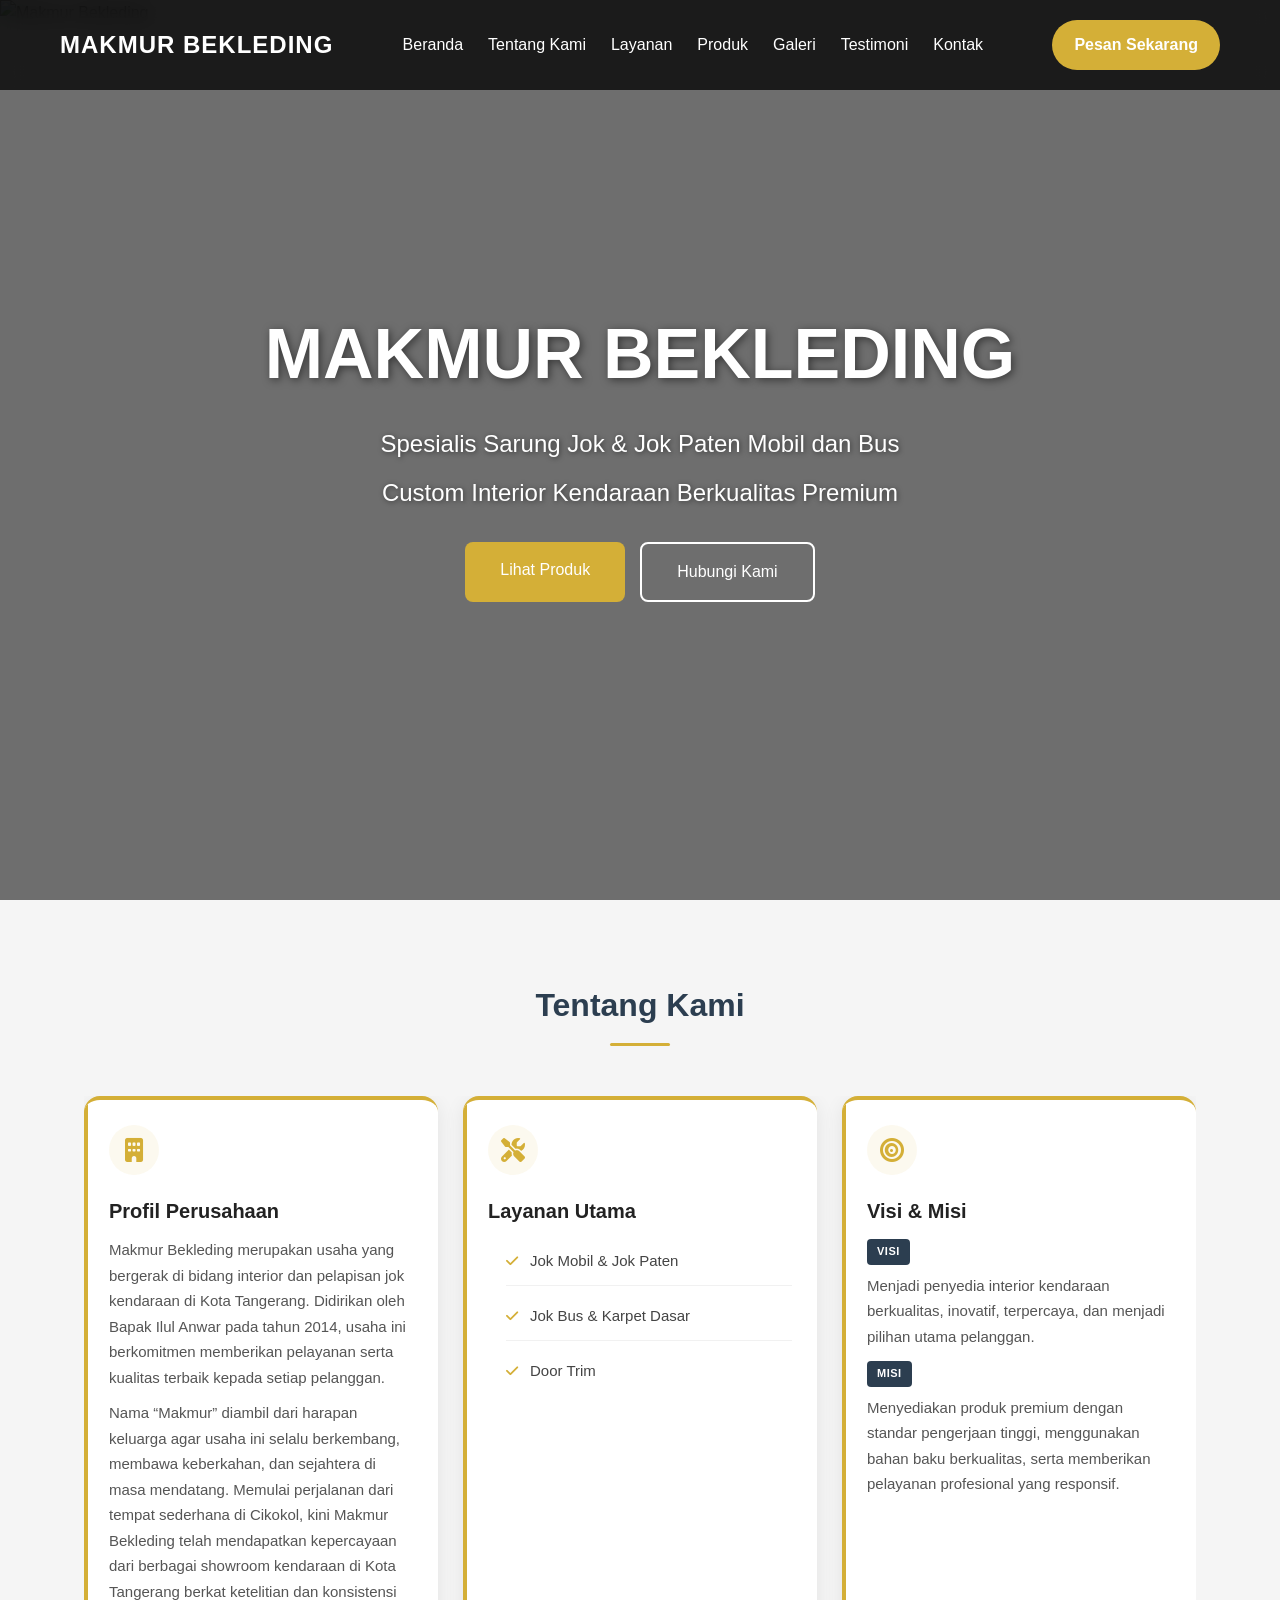
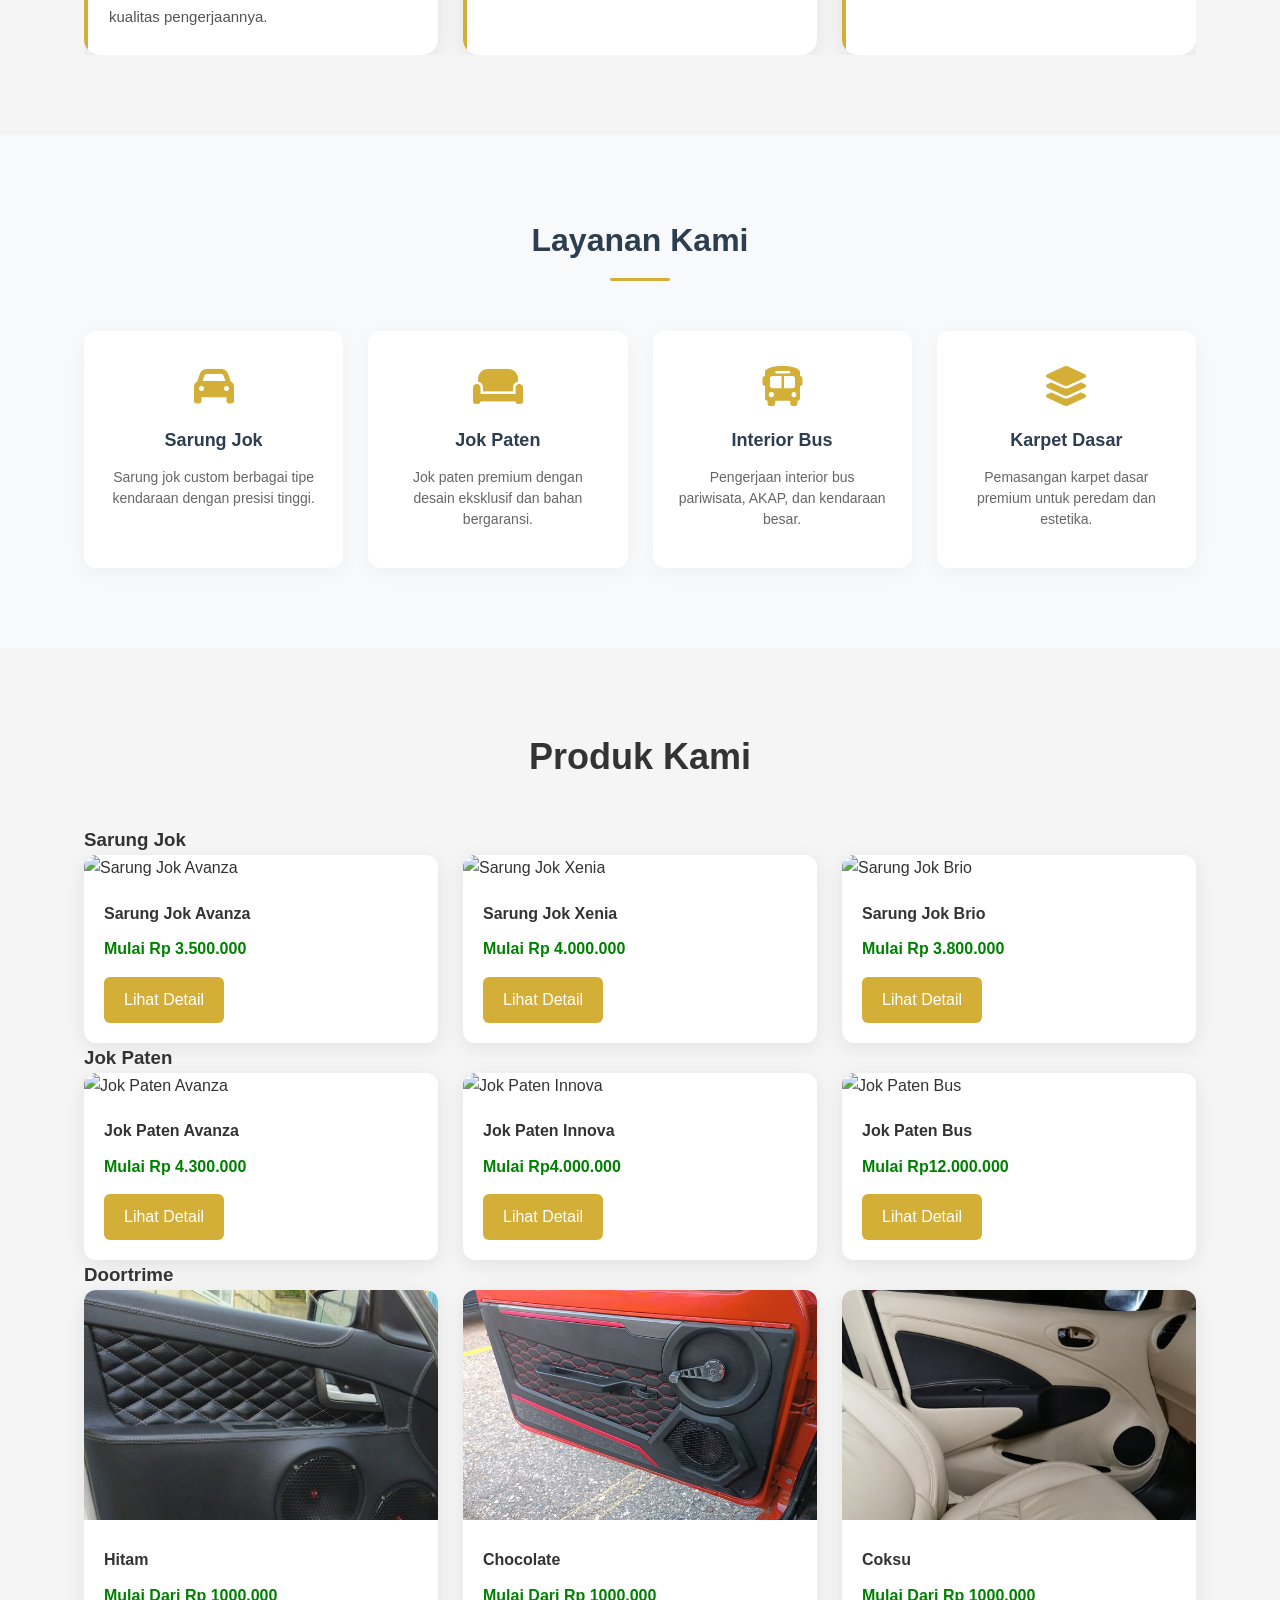
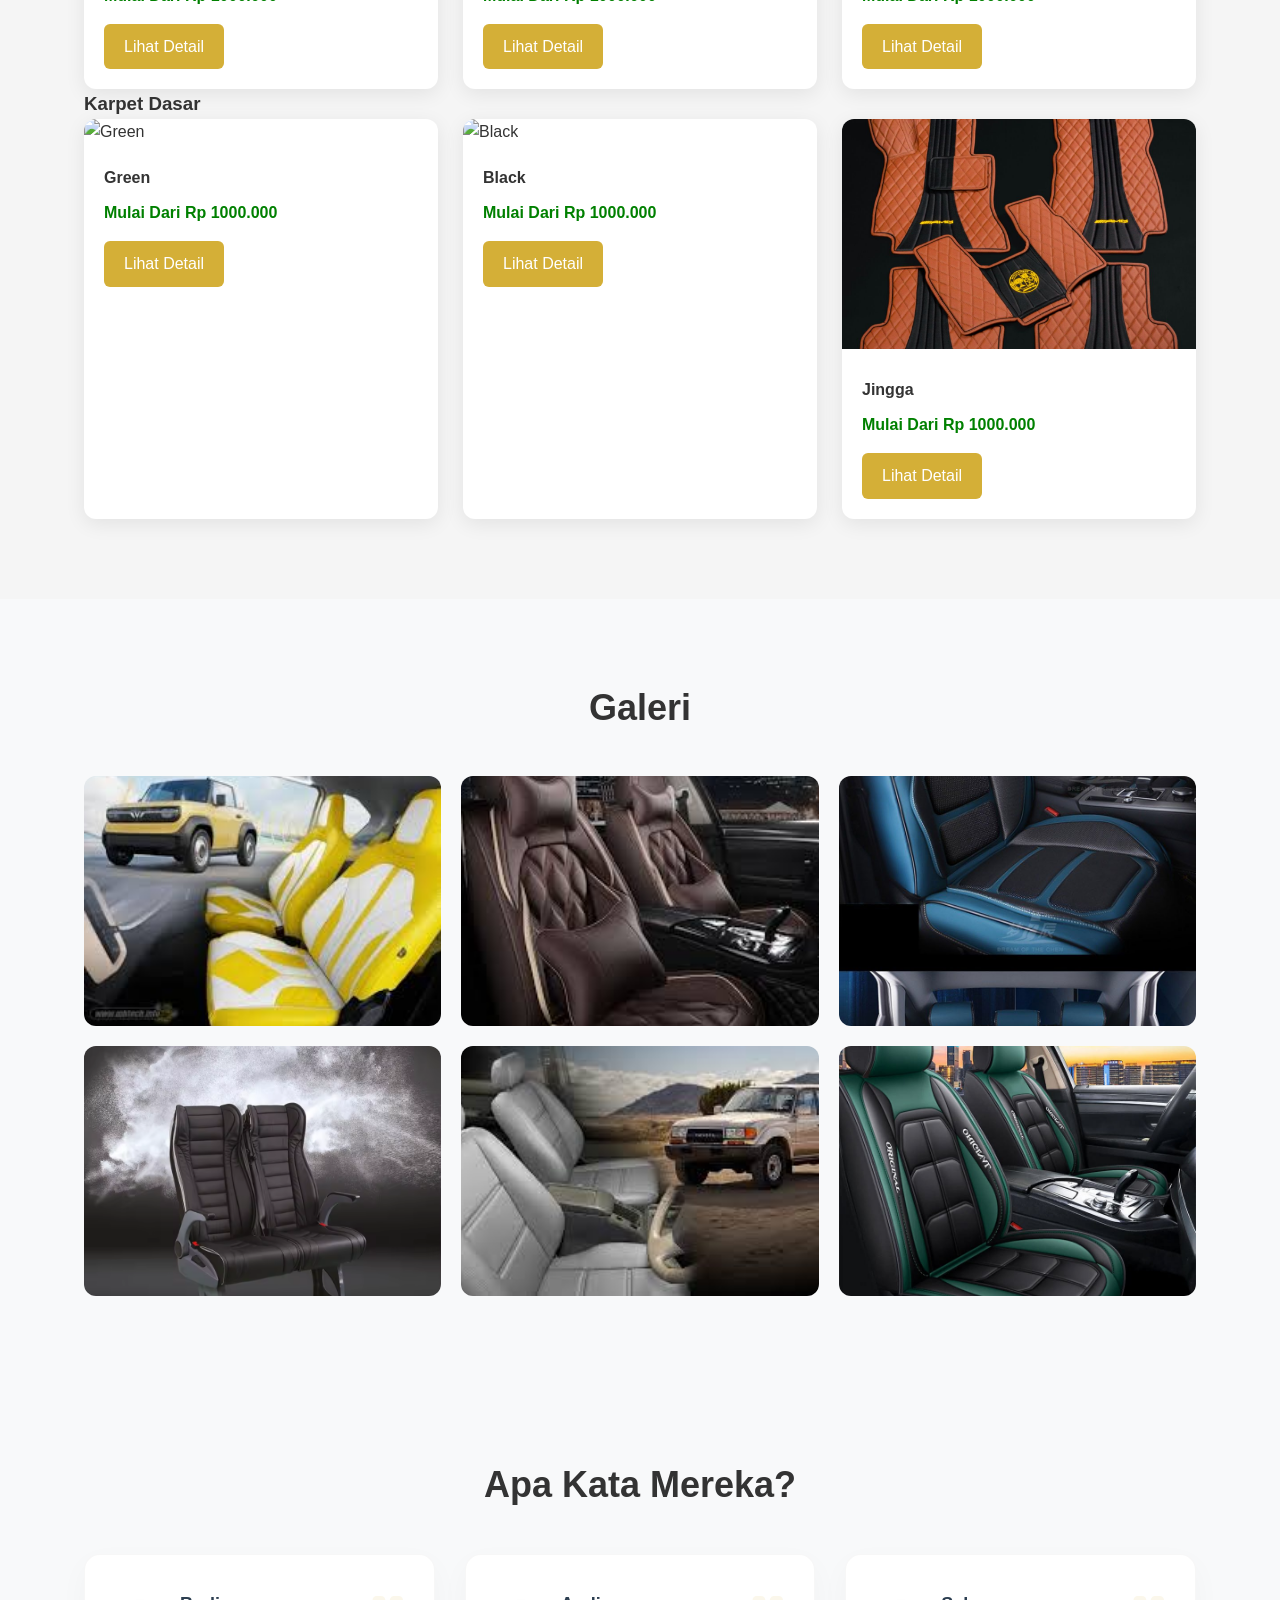
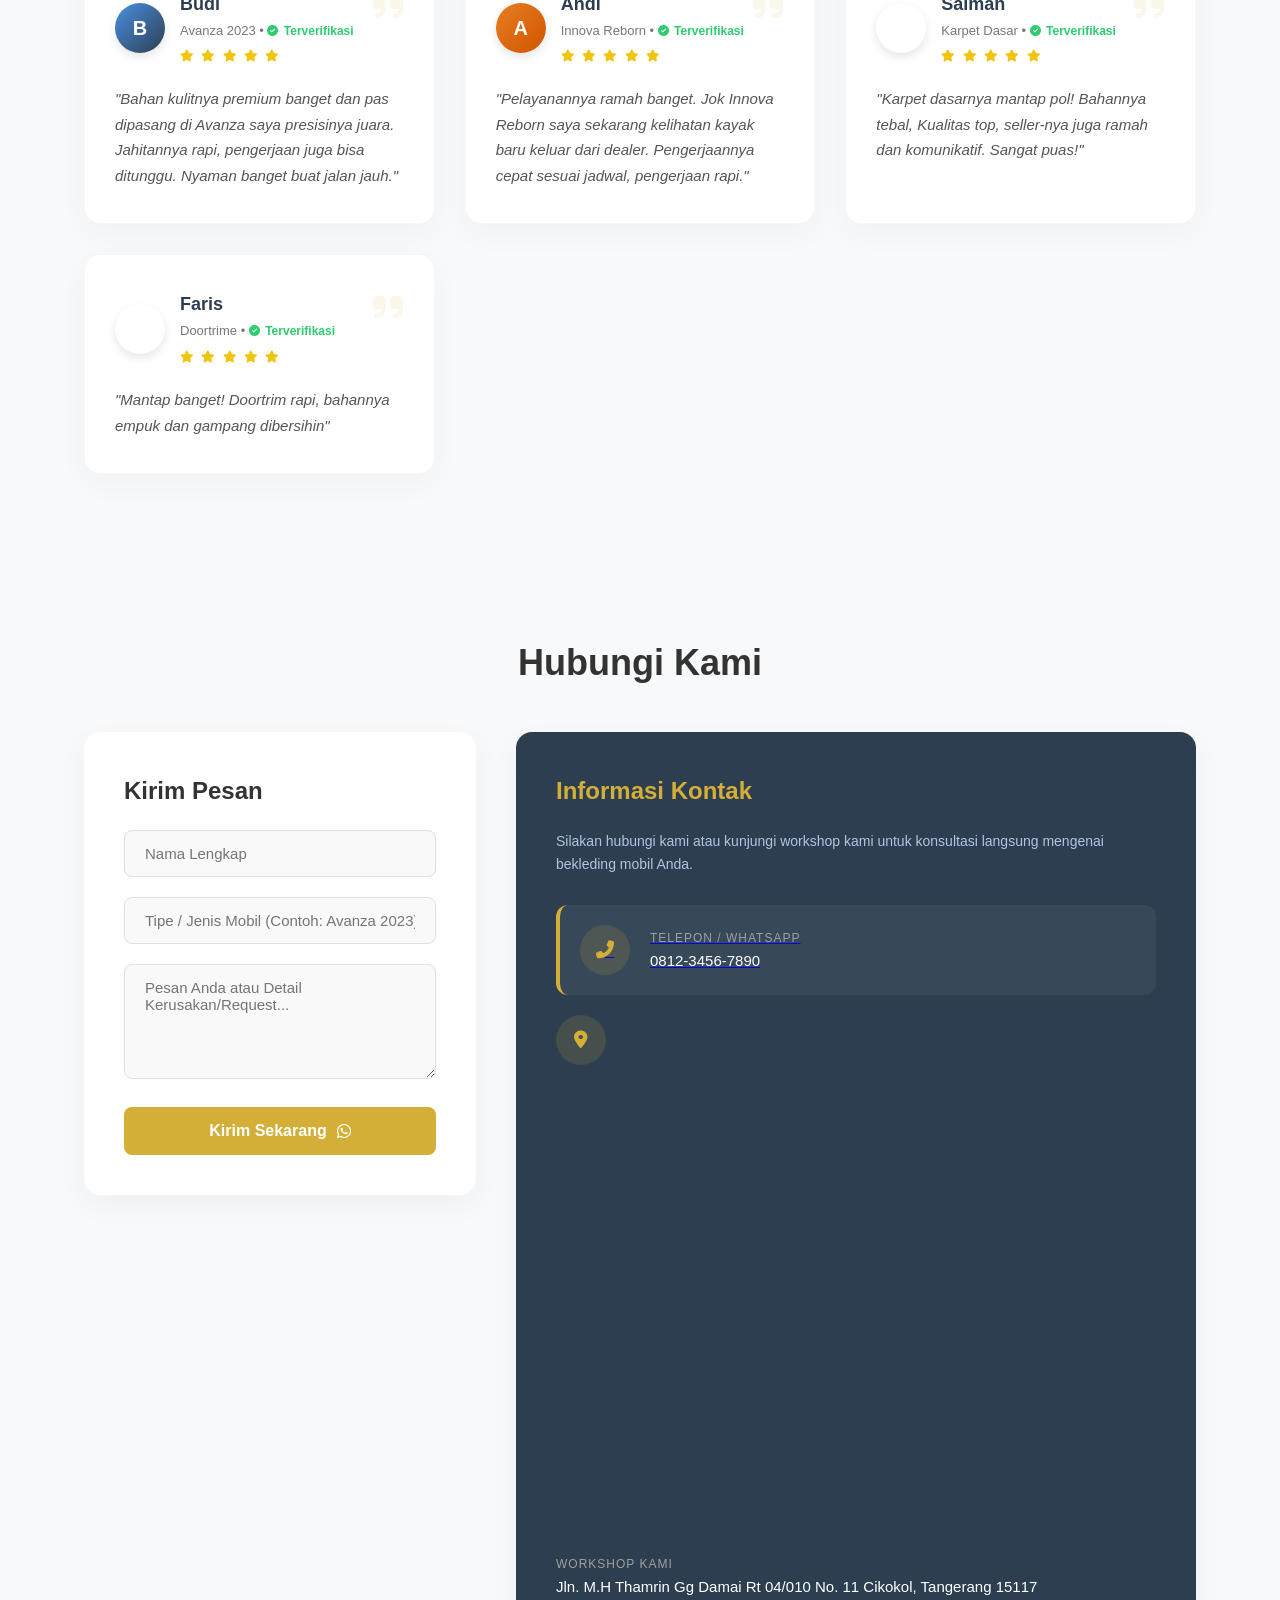
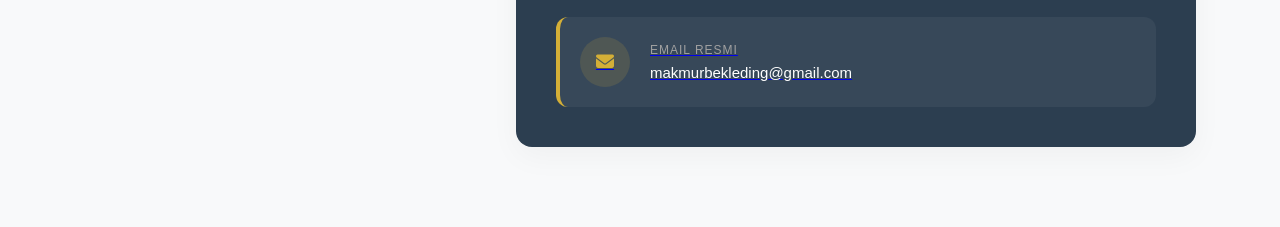
==== index.html @ 0c5b3886 "Change avatar initials from 'A' to 's' and 'A' to 'f'" ====
<!DOCTYPE html>
<html lang="id">
<head>
    <meta charset="UTF-8">
    <meta name="viewport" content="width=device-width, initial-scale=1.0">
    <title>Makmur Bekleding</title>

    <link rel="stylesheet" href="style.css">

    <link rel="stylesheet"
    href="https://cdnjs.cloudflare.com/ajax/libs/font-awesome/6.5.1/css/all.min.css">

</head>
<body>

<!-- NAVBAR -->
<header class="navbar">

    <div class="logo">
        MAKMUR BEKLEDING
    </div>

    <nav>
        <ul>
            <li><a href="#home">Beranda</a></li>
            <li><a href="#tentang">Tentang Kami</a></li>
            <li><a href="#layanan">Layanan</a></li>
            <li><a href="#produk">Produk</a></li>
            <li><a href="#galeri">Galeri</a></li>
            <li><a href="#testimoni">Testimoni</a></li>
            <li><a href="#kontak">Kontak</a></li>
        </ul>
    </nav>

    <a href="https://wa.me/6281234567890" class="btn-navbar">
        Pesan Sekarang
    </a>

</header>

<!-- HERO -->
<section id="home" class="hero">

    <div class="overlay"></div>
    
    <img src="gambarjok.jpeg"
         alt="Makmur Bekleding"
         class="hero-img">

    <div class="hero-content">

        <h1>MAKMUR BEKLEDING</h1>

        <p>
            Spesialis Sarung Jok & Jok Paten Mobil dan Bus
        </p>

        <p class="hero-sub">
            Custom Interior Kendaraan Berkualitas Premium
        </p>

        <div class="hero-button">

            <a href="#produk" class="btn-primary">
                Lihat Produk
            </a>

            <a href="#kontak" class="btn-secondary">
                Hubungi Kami
            </a>

        </div>

    </div>
</section>

<section id="tentang" class="section">
    <div class="container">

        <h2>Tentang Kami</h2>

        <div class="about-grid">

            <div class="about-card">
                <div class="card-icon"><i class="fas fa-building"></i></div>
                <h3>Profil Perusahaan</h3>
                <p>
                    Makmur Bekleding merupakan usaha yang bergerak di bidang interior dan pelapisan jok kendaraan di Kota Tangerang. Didirikan oleh Bapak Ilul Anwar pada tahun 2014, usaha ini berkomitmen memberikan pelayanan serta kualitas terbaik kepada setiap pelanggan.
                </p>
                <p>
                    Nama “Makmur” diambil dari harapan keluarga agar usaha ini selalu berkembang, membawa keberkahan, dan sejahtera di masa mendatang. Memulai perjalanan dari tempat sederhana di Cikokol, kini Makmur Bekleding telah mendapatkan kepercayaan dari berbagai showroom kendaraan di Kota Tangerang berkat ketelitian dan konsistensi kualitas pengerjaannya.
                </p>
            </div>

            <div class="about-card">
                <div class="card-icon"><i class="fas fa-tools"></i></div>
                <h3>Layanan Utama</h3>
                <ul class="about-list">
                    <li><i class="fas fa-check"></i> Jok Mobil & Jok Paten</li>
                    <li><i class="fas fa-check"></i> Jok Bus & Karpet Dasar</li>
                    <li><i class="fas fa-check"></i> Door Trim </li>
                </ul>
            </div>

            <div class="about-card">
                <div class="card-icon"><i class="fas fa-bullseye"></i></div>
                <h3>Visi & Misi</h3>
                <div class="vismis-box">
                    <span class="badge">Visi</span>
                    <p>Menjadi penyedia interior kendaraan berkualitas, inovatif, terpercaya, dan menjadi pilihan utama pelanggan.</p>
                    
                    <span class="badge">Misi</span>
                    <p>Menyediakan produk premium dengan standar pengerjaan tinggi, menggunakan bahan baku berkualitas, serta memberikan pelayanan profesional yang responsif.</p>
                </div>
            </div>

        </div>
    </div>
</section>

<section id="layanan" class="section bg-light">
    <div class="container">

        <h2>Layanan Kami</h2>

        <div class="service-grid">

            <div class="service-card">
                <i class="fas fa-car"></i>
                <h3>Sarung Jok</h3>
                <p>Sarung jok custom berbagai tipe kendaraan dengan presisi tinggi.</p>
            </div>

            <div class="service-card">
                <i class="fas fa-couch"></i>
                <h3>Jok Paten</h3>
                <p>Jok paten premium dengan desain eksklusif dan bahan bergaransi.</p>
            </div>

            <div class="service-card">
                <i class="fas fa-bus"></i>
                <h3>Interior Bus</h3>
                <p>Pengerjaan interior bus pariwisata, AKAP, dan kendaraan besar.</p>
            </div>

            <div class="service-card">
                <i class="fas fa-layer-group"></i>
                <h3>Karpet Dasar</h3>
                <p>Pemasangan karpet dasar premium untuk peredam dan estetika.</p>
            </div>

        </div>

    </div>
</section>
<!-- PRODUK -->
<section id="produk" class="section">
    <div class="container">

        <h2>Produk Kami</h2>

        <!-- SARUNG JOK -->
        <h3 class="kategori-title">Sarung Jok</h3>
        <div class="product-grid">

            <div class="product-card">
                <img src="avanza.jpg" alt="Sarung Jok Avanza">
                <div class="product-info">
                    <h4>Sarung Jok Avanza</h4>
                    <p>Mulai Rp 3.500.000</p>
                    <a href="detail.html?id=sarung-avanza">Lihat Detail</a>
                </div>
            </div>

            <div class="product-card">
                <img src="Xenia.jpg" alt="Sarung Jok Xenia">
                <div class="product-info">
                    <h4>Sarung Jok Xenia</h4>
                    <p>Mulai Rp 4.000.000</p>
                    <a href="detail.html?id=sarung-xenia">Lihat Detail</a>
                </div>
            </div>

            <div class="product-card">
                <img src="berbie.jpeg" alt="Sarung Jok Brio">
                <div class="product-info">
                    <h4>Sarung Jok Brio</h4>
                    <p>Mulai Rp 3.800.000</p>
                    <a href="detail.html?id=sarung-brio">Lihat Detail</a>
                </div>
            </div>

        </div>

        <!-- JOK PATEN -->
        <h3 class="kategori-title">Jok Paten</h3>
        <div class="product-grid">

            <div class="product-card">
                <img src="jokpatenav.jpeg" alt="Jok Paten Avanza">
                <div class="product-info">
                    <h4>Jok Paten Avanza</h4>
                    <p>Mulai Rp 4.300.000</p>
                    <a href="detail.html?id=jokpaten-avanza">Lihat Detail</a>
                </div>
            </div>

            <div class="product-card">
                <img src="innova.jpeg" alt="Jok Paten Innova">
                <div class="product-info">
                    <h4>Jok Paten Innova</h4>
                    <p>Mulai Rp4.000.000</p>
                    <a href="detail.html?id=jokpaten-innova">Lihat Detail</a>
                </div>
            </div>

            <div class="product-card">
                <img src="bus.jpeg" alt="Jok Paten Bus">
                <div class="product-info">
                    <h4>Jok Paten Bus</h4>
                    <p>Mulai Rp12.000.000</p>
                    <a href="detail.html?id=jokpaten-bus">Lihat Detail</a>
                </div>
            </div>

        </div>

<section>
    <h3 class="kategori-title">Doortrime</h3>
    
    <div class="product-grid"> <div class="product-card">
            <img src="dortrim 1.jpg" alt="Green">
            <div class="product-info">
                <h4>Hitam</h4>
                <p>Mulai Dari Rp 1000.000</p>
                <a href="detail.html?id=doortrim">Lihat Detail</a>
            </div>
        </div>

     
        <div class="product-card">
            <img src="pintu 1.jpg" alt="Chocolate">
            <div class="product-info">
                <h4>Chocolate</h4>
                <p>Mulai Dari Rp 1000.000</p>
                <a href="detail.html?id=doortrim">Lihat Detail</a>
            </div>
        </div>

        <div class="product-card">
            <img src="coksu.jpg" alt="Coksu">
            <div class="product-info">
                <h4>Coksu</h4>
                <p>Mulai Dari Rp 1000.000</p>
                <a href="detail.html?id=doortrim">Lihat Detail</a>
            </div>
        </div>

    </div>
</section>

<!-- KARPET DASAR -->
<section>
    <h3 class="kategori-title">Karpet Dasar</h3>
    <div class="product-grid">

        <div class="product-card">
            <img src="khju.jpg" alt="Green">
            <div class="product-info">
                <h4>Green</h4>
                <p>Mulai Dari Rp 1000.000</p>
                <a href="detail.html?id=karpet-dasar">Lihat Detail</a>
            </div>
        </div>

        <div class="product-card">
            <img src="khtm.jpg" alt="Black">
            <div class="product-info">
                <h4>Black</h4>
                <p>Mulai Dari Rp 1000.000</p>
                <a href="detail.html?id=karpet-dasar">Lihat Detail</a>
            </div>
        </div>

        <div class="product-card">
            <img src="pnk.jpg" alt="Pink">
            <div class="product-info">
                <h4>Jingga</h4>
                <p>Mulai Dari Rp 1000.000</p>
                <a href="detail.html?id=karpet-dasar">Lihat Detail</a>
            </div>
        </div>

    
    </div>
</section>
</section>
<!-- GALERI -->
<section id="galeri" class="section bg-light">

    <div class="container">

        <h2>Galeri</h2>

        <div class="gallery">

    <img src="kuning.jpeg" alt="Galeri 1">
    <img src="cklt.jpeg" alt="Galeri 2">
    <img src="bluee.jpg" alt="Galeri 3">
    <img src="black.jpeg" alt="Galeri 4">
    <img src="abu.jpeg" alt="Galeri 5">
    <img src="hju.jpg" alt="Galeri 6">

</div>

</div>

</section>
<!-- ==================== TESTIMONI MODERN ==================== -->
<section id="testimoni" class="section bg-light">
    <div class="container">
        
        <h2>Apa Kata Mereka?</h2>
        
        <div class="testimonial-grid">

            <!-- Testimoni 1 -->
            <div class="testimonial-card">
                <div class="quote-icon"><i class="fas fa-quote-right"></i></div>
                <div class="testimonial-header">
                    <div class="avatar-initials bg-budi">B</div>
                    <div class="user-info">
                        <h4 class="user-name">Budi</h4>
                        <div class="user-meta">Avanza 2023 • <span class="verified-tag"><i class="fas fa-check-circle"></i> Terverifikasi</span></div>
                        <div class="stars">
                            <i class="fas fa-star"></i>
                            <i class="fas fa-star"></i>
                            <i class="fas fa-star"></i>
                            <i class="fas fa-star"></i>
                            <i class="fas fa-star"></i>
                        </div>
                    </div>
                </div>
                <p class="testimonial-text">
                    "Bahan kulitnya premium banget dan pas dipasang di Avanza saya presisinya juara. Jahitannya rapi, pengerjaan juga bisa ditunggu. Nyaman banget buat jalan jauh."
                </p>
            </div>

            <!-- Testimoni 2 -->
            <div class="testimonial-card">
                <div class="quote-icon"><i class="fas fa-quote-right"></i></div>
                <div class="testimonial-header">
                    <div class="avatar-initials bg-andi">A</div>
                    <div class="user-info">
                        <h4 class="user-name">Andi</h4>
                        <div class="user-meta">Innova Reborn • <span class="verified-tag"><i class="fas fa-check-circle"></i> Terverifikasi</span></div>
                        <div class="stars">
                            <i class="fas fa-star"></i>
                            <i class="fas fa-star"></i>
                            <i class="fas fa-star"></i>
                            <i class="fas fa-star"></i>
                            <i class="fas fa-star"></i>
                        </div>
                    </div>
                </div>
                <p class="testimonial-text">
                    "Pelayanannya ramah banget. Jok Innova Reborn saya sekarang kelihatan kayak baru keluar dari dealer. Pengerjaannya cepat sesuai jadwal, pengerjaan rapi."
                </p>
            </div>
            <!-- Testimoni 3 -->
            <div class="testimonial-card">
                <div class="quote-icon"><i class="fas fa-quote-right"></i></div>
                <div class="testimonial-header">
                    <div class="avatar-initials Salman">s</div>
                    <div class="user-info">
                        <h4 class="user-name">Salman</h4>
                        <div class="user-meta">Karpet Dasar • <span class="verified-tag"><i class="fas fa-check-circle"></i> Terverifikasi</span></div>
                        <div class="stars">
                            <i class="fas fa-star"></i>
                            <i class="fas fa-star"></i>
                            <i class="fas fa-star"></i>
                            <i class="fas fa-star"></i>
                            <i class="fas fa-star"></i>
                        </div>
                    </div>
                </div>
                <p class="testimonial-text">
                    "Karpet dasarnya mantap pol! Bahannya tebal, Kualitas top, seller-nya juga ramah dan komunikatif. Sangat puas!"
                </p>
            </div>
             <!-- Testimoni 4 -->
            <div class="testimonial-card">
                <div class="quote-icon"><i class="fas fa-quote-right"></i></div>
                <div class="testimonial-header">
                    <div class="avatar-initials Faris">f</div>
                    <div class="user-info">
                        <h4 class="user-name">Faris</h4>
                        <div class="user-meta"> Doortrime • <span class="verified-tag"><i class="fas fa-check-circle"></i> Terverifikasi</span></div>
                        <div class="stars">
                            <i class="fas fa-star"></i>
                            <i class="fas fa-star"></i>
                            <i class="fas fa-star"></i>
                            <i class="fas fa-star"></i>
                            <i class="fas fa-star"></i>
                        </div>
                    </div>
                </div>
                <p class="testimonial-text">
                    "Mantap banget! Doortrim rapi, bahannya empuk dan gampang dibersihin"
                </p>
            </div>


        </div> <!-- Penutup testimonial-grid -->

    </div>
    </section>
    
<!-- KONTAK UTAMA MODERN -->
<section id="kontak" class="section bg-light">
    <div class="container">
        <h2>Hubungi Kami</h2>
        
        <div class="contact-wrapper">
            <!-- KOLOM 1: Form Pesan (Hubungkan ke WhatsApp) -->
            <div class="contact-form-box">
                <h3>Kirim Pesan</h3>
                <form id="waForm" class="modern-form">
                    <div class="form-group">
                        <input type="text" id="waNama" placeholder="Nama Lengkap" required>
                    </div>
                    <div class="form-group">
                        <input type="text" id="waMobil" placeholder="Tipe / Jenis Mobil (Contoh: Avanza 2023)" required>
                    </div>
                    <div class="form-group">
                        <textarea id="waPesan" placeholder="Pesan Anda atau Detail Kerusakan/Request..." rows="5" required></textarea>
                    </div>
                    <!-- Mengubah type menjadi button agar diproses oleh JavaScript ke WA -->
                    <button type="button" class="btn-submit" onclick="kirimKeWhatsApp()">Kirim Sekarang <i class="fab fa-whatsapp"></i></button>
                </form>
            </div>

            <!-- KOLOM 2: Info Detail Kontak (Klik Langsung Mengarah) -->
            <div class="contact-info-box">
                <h3>Informasi Kontak</h3>
                <p class="contact-subtext">Silakan hubungi kami atau kunjungi workshop kami untuk konsultasi langsung mengenai bekleding mobil Anda.</p>
                
                <div class="info-cards">
                    <!-- Card Telepon / WA -> Langsung Chat/Panggil -->
                    <a href="https://wa.me/6281234567890" target="_blank" class="info-card">
                        <div class="icon-circle"><i class="fas fa-phone-alt"></i></div>
                        <div class="info-text">
                            <span>Telepon / WhatsApp</span>
                            <p>0812-3456-7890</p>
                        </div>
                    </a>

                    <!-- Card Alamat -> Langsung buka Google Maps -->
            
                        <div class="icon-circle"><i class="fas fa-map-marker-alt"></i></div>
                        <iframe src="https://www.google.com/maps/embed?pb=!1m18!1m12!1m3!1d253849.73091915748!2d106.6307008!3d-6.2105863999999995!2m3!1f0!2f0!3f0!3m2!1i1024!2i768!4f13.1!3m3!1m2!1s0x2e69f92b7954f321%3A0xd3978bc30377f43f!2sMakmur%20Bekledieng!5e0!3m2!1sid!2sid!4v1782221121043!5m2!1sid!2sid" width="600" height="450" style="border:0;" allowfullscreen="" loading="lazy" referrerpolicy="no-referrer-when-downgrade"></iframe>
                        <div class="info-text">
                            <span>Workshop Kami</span>
                            <p>Jln. M.H Thamrin Gg Damai Rt 04/010 No. 11 Cikokol, Tangerang 15117</p>
                        </div>
                    </a>

                    <!-- Card Email -> Langsung buka Aplikasi Email (Gmail/Outlook) -->
                    <a href="mailto:makmurbekleding@gmail.com" class="info-card">
                        <div class="icon-circle"><i class="fas fa-envelope"></i></div>
                        <div class="info-text">
                            <span>Email Resmi</span>
                            <p>makmurbekleding@gmail.com</p>
                        </div>
                    </a>
                </div>
            </div>
        </div>

    </div>
</section>
---- style.css ----
/* RESET */

*{
    margin:0;
    padding:0;
    box-sizing:border-box;
    font-family:'Segoe UI',sans-serif;
}

html{
    scroll-behavior:smooth;
}

body{
    background:#f5f5f5;
    color:#333;
    line-height:1.6;
}

/* CONTAINER */

.container{
    width:90%;
    max-width:1200px;
    margin:auto;
}

/* NAVBAR */

.navbar{
    position:fixed;
    top:0;
    left:0;
    width:100%;
    display:flex;
    justify-content:space-between;
    align-items:center;
    padding:20px 60px;
    background:rgba(0,0,0,.75);
    backdrop-filter:blur(10px);
    z-index:999;
}

.logo{
    color:#fff;
    font-size:24px;
    font-weight:bold;
    letter-spacing:1px;
}

.navbar ul{
    display:flex;
    list-style:none;
    gap:25px;
}

.navbar ul li a{
    color:white;
    text-decoration:none;
    transition:.3s;
    font-weight:500;
}

.navbar ul li a:hover{
    color:#d4af37;
}

.btn-navbar{
    background:#d4af37;
    color:white;
    text-decoration:none;
    padding:12px 22px;
    border-radius:30px;
    font-weight:bold;
    transition:.3s;
}

.btn-navbar:hover{
    background:#b89325;
}

/* HERO */

.hero{
    height:100vh;
    position:relative;
    overflow:hidden;
}

.hero-img{
    position:absolute;
    top:0;
    left:0;
    width:100%;
    height:100%;
    object-fit:cover;
    z-index:1;
}

.overlay{
    position:absolute;
    inset:0;
    background:rgba(0,0,0,.55);
    z-index:2;
}

.hero-content{
    position:relative;
    z-index:3;
    height:100%;
    display:flex;
    flex-direction:column;
    justify-content:center;
    align-items:center;
    text-align:center;
    color:white;
    padding:20px;
}

.hero-content h1{
    font-size:70px;
    margin-bottom:15px;
    text-shadow:2px 2px 8px rgba(0,0,0,.5);
}

.hero-content p{
    font-size:24px;
    text-shadow:1px 1px 5px rgba(0,0,0,.5);
}

.hero-sub{
    margin-top:10px;
    margin-bottom:30px;
}

.hero-button{
    display:flex;
    gap:15px;
}

.btn-primary{
    background:#d4af37;
    color:white;
    text-decoration:none;
    padding:15px 35px;
    border-radius:8px;
    transition:.3s;
}

.btn-secondary{
    background:transparent;
    border:2px solid white;
    color:white;
    text-decoration:none;
    padding:15px 35px;
    border-radius:8px;
}

.btn-primary:hover{
    background:#b89325;
}

/* SECTION */

.section{
    padding:90px 0;
}

.section h2{
    text-align:center;
    margin-bottom:40px;
    font-size:36px;
}

.bg-light{
    background:white;
}

/* CONTAINER UTAMA */
.container {
    max-width: 1200px;
    margin: 0 auto;
    padding: 0 20px;
}

.section {
    padding: 80px 0;
}

.bg-light {
    background-color: #f8f9fa;
}

/* JUDUL UTAMA SECTION */
#tentang h2, #layanan h2 {
    text-align: center;
    font-size: 32px;
    font-weight: 700;
    color: #2c3e50;
    margin-bottom: 50px;
}

#tentang h2::after, #layanan h2::after {
    content: '';
    display: block;
    width: 60px;
    height: 3px;
    background: #d4af37; /* Warna Emas */
    margin: 12px auto 0;
    border-radius: 2px;
}

/* ==========================================
   TENTANG KAMI - GRID SYSTEM & CARD
   ========================================== */
.about-grid {
    display: grid;
    grid-template-columns: repeat(auto-fit, minmax(320px, 1fr));
    gap: 30px;
    align-items: stretch; /* MEMBUAT CARD SAMA TINGGI KE SAMPING */
}

.about-card {
    background: #ffffff;
    padding: 40px 30px;
    border-radius: 12px;
    text-align: left; /* Teks rata kiri agar formal */
    box-shadow: 0 10px 30px rgba(0, 0, 0, 0.03);
    border-top: 4px solid #d4af37; /* Aksen Emas Atas */
    transition: all 0.3s ease;
    display: flex;
    flex-direction: column;
}

.about-card:hover {
    transform: translateY(-8px);
    box-shadow: 0 15px 35px rgba(212, 175, 55, 0.12);
}

.about-card h3 {
    font-size: 22px;
    color: #2c3e50;
    margin-bottom: 15px;
    font-weight: 600;
}

.about-card p {
    font-size: 15px;
    color: #555;
    line-height: 1.7;
    margin-bottom: 15px;
}

.about-card p:last-child {
    margin-bottom: 0;
}

/* Ikon Bulat Emas */
.card-icon {
    margin-bottom: 20px;
}

.card-icon i {
    font-size: 24px;
    color: #d4af37;
    background: rgba(212, 175, 55, 0.08);
    width: 50px;
    height: 50px;
    border-radius: 50%;
    display: flex;
    align-items: center;
    justify-content: center;
}

/* Desain List Layanan */
.about-list {
    list-style: none;
    padding: 0;
    margin: 0;
}

.about-list li {
    font-size: 15px;
    color: #444;
    padding: 12px 0;
    border-bottom: 1px solid #f1f1f1;
    display: flex;
    align-items: center;
}

.about-list li:last-child {
    border-bottom: none;
}

.about-list li i {
    color: #d4af37;
    margin-right: 12px;
    font-size: 14px;
}

/* Badge Visi Misi */
.vismis-box .badge {
    display: inline-block;
    background: #2c3e50;
    color: #ffffff;
    font-size: 11px;
    font-weight: bold;
    padding: 4px 10px;
    border-radius: 4px;
    text-transform: uppercase;
    margin-bottom: 8px;
    letter-spacing: 0.5px;
}

/* ==========================================
   LAYANAN KAMI SECTION (GRID BAWAH)
   ========================================== */
.service-grid {
    display: grid;
    grid-template-columns: repeat(auto-fit, minmax(240px, 1fr));
    gap: 25px;
}

.service-card {
    background: #ffffff;
    padding: 35px 25px;
    border-radius: 12px;
    text-align: center; /* Khusus card layanan ikon dibuat center agar estetik */
    box-shadow: 0 5px 20px rgba(0,0,0,0.04);
    transition: all 0.3s ease;
    border-bottom: 3px solid transparent;
}

.service-card:hover {
    transform: translateY(-5px);
    border-bottom: 3px solid #d4af37;
    box-shadow: 0 10px 25px rgba(0,0,0,0.08);
}

.service-card i {
    font-size: 40px;
    color: #d4af37;
    margin-bottom: 20px;
}

.service-card h3 {
    font-size: 18px;
    color: #2c3e50;
    margin-bottom: 12px;
}

.service-card p {
    font-size: 14px;
    color: #666;
    line-height: 1.5;
}
</section>

/* PRODUK */

.kategori-title{
    margin:40px 0 20px;
    font-size:28px;
}

.product-grid{
    display:grid;
    grid-template-columns:repeat(auto-fit,minmax(280px,1fr));
    gap:25px;
}

.product-card{
    background:white;
    border-radius:12px;
    overflow:hidden;
    box-shadow:0 5px 20px rgba(0,0,0,.08);
    transition:.3s;
}

.product-card:hover{
    transform:translateY(-8px);
}

.product-card img{
    width:100%;
    height:230px;
    object-fit:cover;
}

.product-info{
    padding:20px;
}

.product-info h4{
    margin-bottom:10px;
}

.product-info p{
    color:green;
    font-weight:bold;
    margin-bottom:15px;
}

.product-info a{
    display:inline-block;
    text-decoration:none;
    background:#d4af37;
    color:white;
    padding:10px 20px;
    border-radius:6px;
}

/* GALERI */

.gallery{
    display:grid;
    grid-template-columns:repeat(auto-fit,minmax(300px,1fr));
    gap:20px;
}

.gallery img{
    width:100%;
    height:250px;
    object-fit:cover;
    border-radius:12px;
    transition:.3s;
}

.gallery img:hover{
    transform:scale(1.03);
}

/* ==================== TESTIMONI PREMIUM SYSTEM ==================== */

.testimonial-grid {
    display: grid;
    grid-template-columns: repeat(auto-fit, minmax(340px, 1fr));
    gap: 30px;
    margin-top: 20px;
    align-items: stretch; /* Memaksa semua kartu sama tinggi ke samping */
}

.testimonial-card {
    background: #ffffff;
    border-radius: 16px;
    padding: 35px 30px;
    box-shadow: 0 10px 30px rgba(0, 0, 0, 0.03);
    text-align: left;
    transition: all 0.3s ease;
    position: relative;
    overflow: hidden;
    display: flex;
    flex-direction: column;
    border: 1px solid rgba(0, 0, 0, 0.03);
}

/* Efek Hover Keren */
.testimonial-card:hover {
    transform: translateY(-5px);
    box-shadow: 0 15px 35px rgba(212, 175, 55, 0.1);
    border-color: rgba(212, 175, 55, 0.2);
}

/* Hiasan Ikon Petik Dua di Pojok Kanan Atas */
.quote-icon {
    position: absolute;
    top: 25px;
    right: 30px;
    font-size: 35px;
    color: rgba(212, 175, 55, 0.1); /* Tipis transparan elegan */
    transition: 0.3s ease;
}

.testimonial-card:hover .quote-icon {
    color: rgba(212, 175, 55, 0.25);
    transform: scale(1.1);
}

.testimonial-header {
    display: flex;
    align-items: center;
    margin-bottom: 20px;
}

.avatar-initials {
    width: 50px;
    height: 50px;
    border-radius: 50%;
    display: flex;
    align-items: center;
    justify-content: center;
    color: white;
    font-weight: bold;
    font-size: 20px;
    margin-right: 15px;
    flex-shrink: 0;
    box-shadow: 0 4px 10px rgba(0, 0, 0, 0.1);
}

/* Variasi Warna Cerah Elegan */
.bg-budi { background: linear-gradient(135deg, #4A90E2, #2c3e50); } 
.bg-andi { background: linear-gradient(135deg, #E67E22, #d35400); }

.user-info {
    display: flex;
    flex-direction: column;
    gap: 2px;
}

.user-name {
    margin: 0;
    font-size: 18px;
    color: #2c3e50;
    font-weight: 600;
}

.user-meta {
    font-size: 13px;
    color: #777777;
}

.verified-tag {
    color: #2ECC71;
    font-weight: 600;
    font-size: 12px;
}

.verified-tag i {
    font-size: 11px;
    margin-right: 2px;
}

/* Bintang FontAwesome */
.stars {
    color: #F1C40F;
    font-size: 12px;
    margin-top: 4px;
    letter-spacing: 2px;
}

.testimonial-text {
    font-size: 15px;
    color: #555555;
    line-height: 1.7;
    margin: 0;
    font-style: italic;
}
/* KONTAK */

/* ===== HUBUNGI KAMI MODERN (2 KOLOM) ===== */

.contact-wrapper {
    display: grid;
    grid-template-columns: 1fr 1fr;
    gap: 40px;
    align-items: start;
    margin-top: 20px;
}

.contact-form-box, .contact-info-box {
    background: #ffffff;
    padding: 40px;
    border-radius: 16px;
    box-shadow: 0 10px 30px rgba(0, 0, 0, 0.04);
}

.contact-info-box {
    background: #2c3e50; /* Warna gelap metalik premium */
    color: #ffffff;
}

.contact-form-box h3, .contact-info-box h3 {
    font-size: 24px;
    margin-bottom: 20px;
    font-weight: 600;
}

.contact-info-box h3 {
    color: #d4af37; /* Warna Emas */
}

.contact-subtext {
    font-size: 14px;
    color: #b0c4de;
    margin-bottom: 30px;
    line-height: 1.6;
}

/* Style Input Form */
.modern-form .form-group {
    margin-bottom: 20px;
}

.modern-form input, .modern-form textarea {
    width: 100%;
    padding: 14px 20px;
    border: 1px solid #e0e0e0;
    background: #f9f9f9;
    border-radius: 8px;
    font-size: 15px;
    transition: all 0.3s ease;
    outline: none;
}

.modern-form input:focus, .modern-form textarea:focus {
    border-color: #d4af37;
    background: #ffffff;
    box-shadow: 0 4px 12px rgba(212, 175, 55, 0.1);
}

/* Tombol Kirim */
.btn-submit {
    width: 100%;
    background: #d4af37;
    color: white;
    border: none;
    padding: 15px;
    font-size: 16px;
    font-weight: bold;
    border-radius: 8px;
    cursor: pointer;
    transition: 0.3s ease;
    display: flex;
    justify-content: center;
    align-items: center;
    gap: 10px;
}

.btn-submit:hover {
    background: #b89325;
    transform: translateY(-2px);
    box-shadow: 0 5px 15px rgba(184, 147, 37, 0.3);
}

/* Kartu Detail Kontak Kanan */
.info-cards {
    display: flex;
    flex-direction: column;
    gap: 20px;
}

.info-card {
    display: flex;
    align-items: center;
    gap: 20px;
    background: rgba(255, 255, 255, 0.05); /* Efek Kaca Transparan */
    padding: 20px;
    border-radius: 12px;
    border-left: 4px solid #d4af37;
    transition: 0.3s ease;
}

.info-card:hover {
    background: rgba(255, 255, 255, 0.1);
    transform: translateX(5px);
}

.icon-circle {
    width: 50px;
    height: 50px;
    background: rgba(212, 175, 55, 0.15);
    border-radius: 50%;
    display: flex;
    align-items: center;
    justify-content: center;
    flex-shrink: 0;
}

.icon-circle i {
    color: #d4af37;
    font-size: 18px;
}

.info-text span {
    display: block;
    font-size: 12px;
    text-transform: uppercase;
    color: #a0a0a0;
    letter-spacing: 1px;
    margin-bottom: 2px;
}

.info-text p {
    font-size: 15px;
    margin: 0 !important;
    font-weight: 500;
    line-height: 1.4;
    color: #ffffff;
}

/* ===== ABOUT MODERN (TAMBAHAN BARU) ===== */

.about-grid {
    display: flex;
    flex-direction: row;   /* Memaksa isi berdampingan ke samping */
    flex-wrap: nowrap;     /* Anti-turun ke bawah, wajib satu baris */
    gap: 25px;
    margin-top: 30px;
    align-items: stretch;   /* Membuat semua card tingginya otomatis sama rata kesamping */
    overflow-x: auto;      /* Biar kalau dibuka di HP tetap rapi dan bisa di-scroll ke samping */
}

/* Tambahkan baris flex ini di dalam .about-card kamu */
.about-card {
    flex: 1;               /* Membagi lebar 3 card secara adil dan rata kesamping */
    min-width: 300px;      /* Lebar minimal tiap card agar teksnya tidak gepeng */
    background: white;
    padding: 25px;
    border-radius: 16px;
    box-shadow: 0 5px 20px rgba(0,0,0,.08);
    transition: .3s;
    position: relative;
    overflow: hidden;
}

.about-card{
    background:white;
    padding:25px;
    border-radius:16px;
    box-shadow:0 5px 20px rgba(0,0,0,.08);
    transition:.3s;
    position:relative;
    overflow:hidden;
}

.about-card::before{
    content:"";
    position:absolute;
    left:0;
    top:0;
    width:4px;
    height:100%;
    background:#d4af37;
}

.about-card:hover{
    transform:translateY(-6px);
    box-shadow:0 12px 30px rgba(0,0,0,.12);
}

.about-card h3{
    margin-bottom:10px;
    font-size:20px;
    color:#222;
}

.about-card p{
    text-align:left;
    font-size:15px;
    color:#555;
    line-height:1.7;
    margin-bottom:10px;
}

.about-card ul{
    padding-left:18px;
}

.about-card ul li{
    margin-bottom:6px;
}
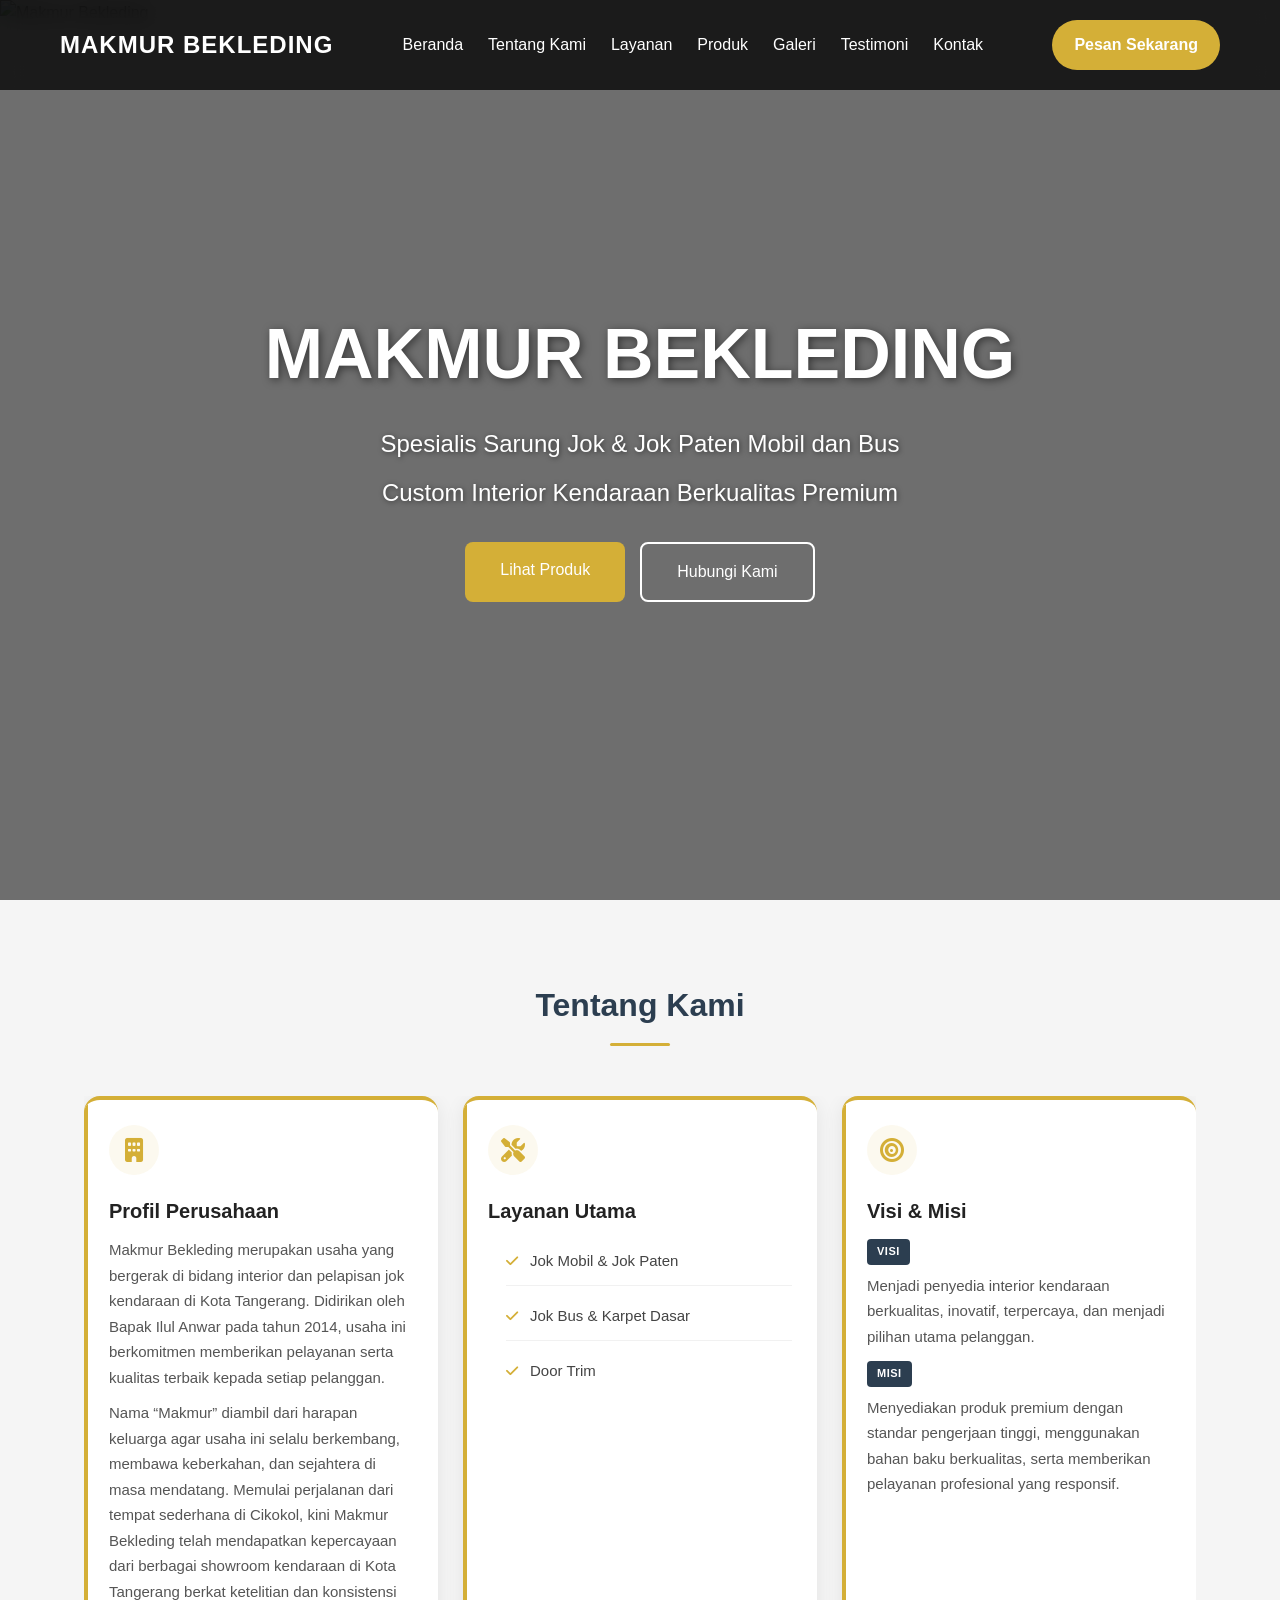
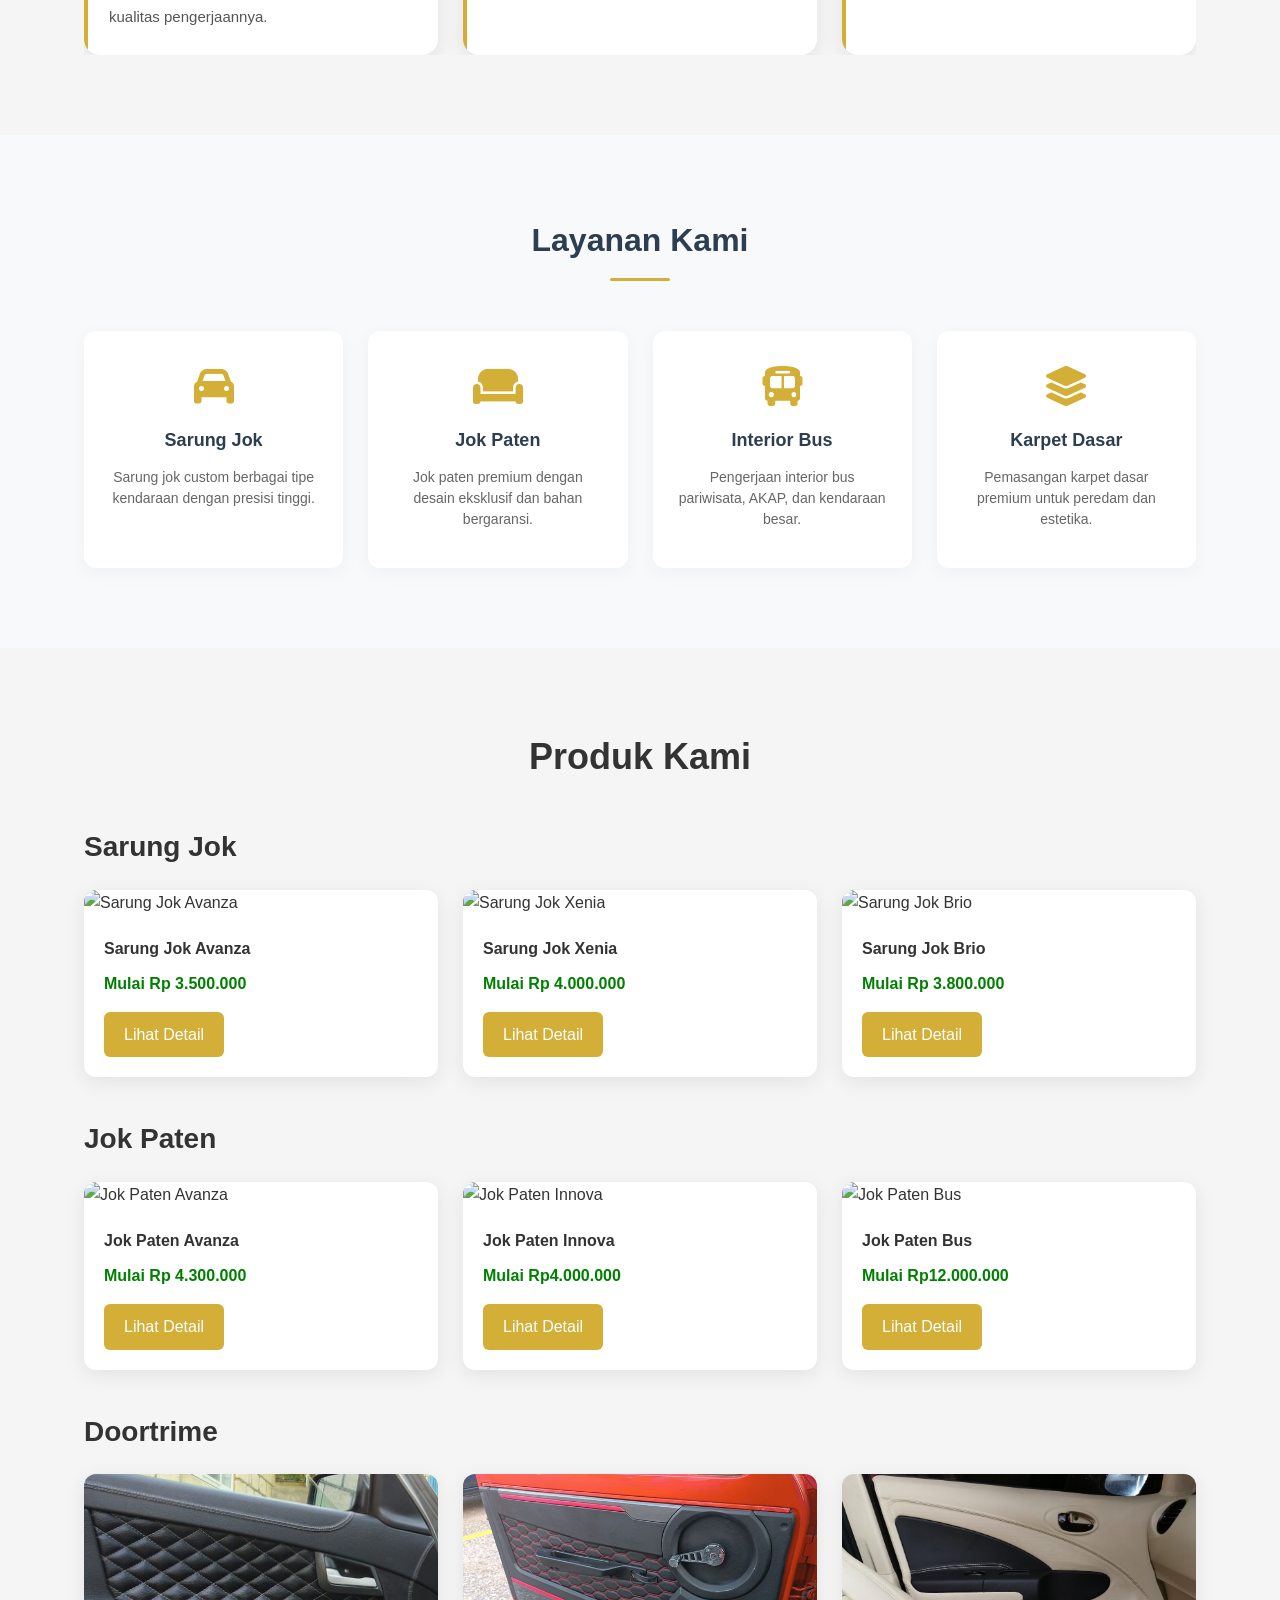
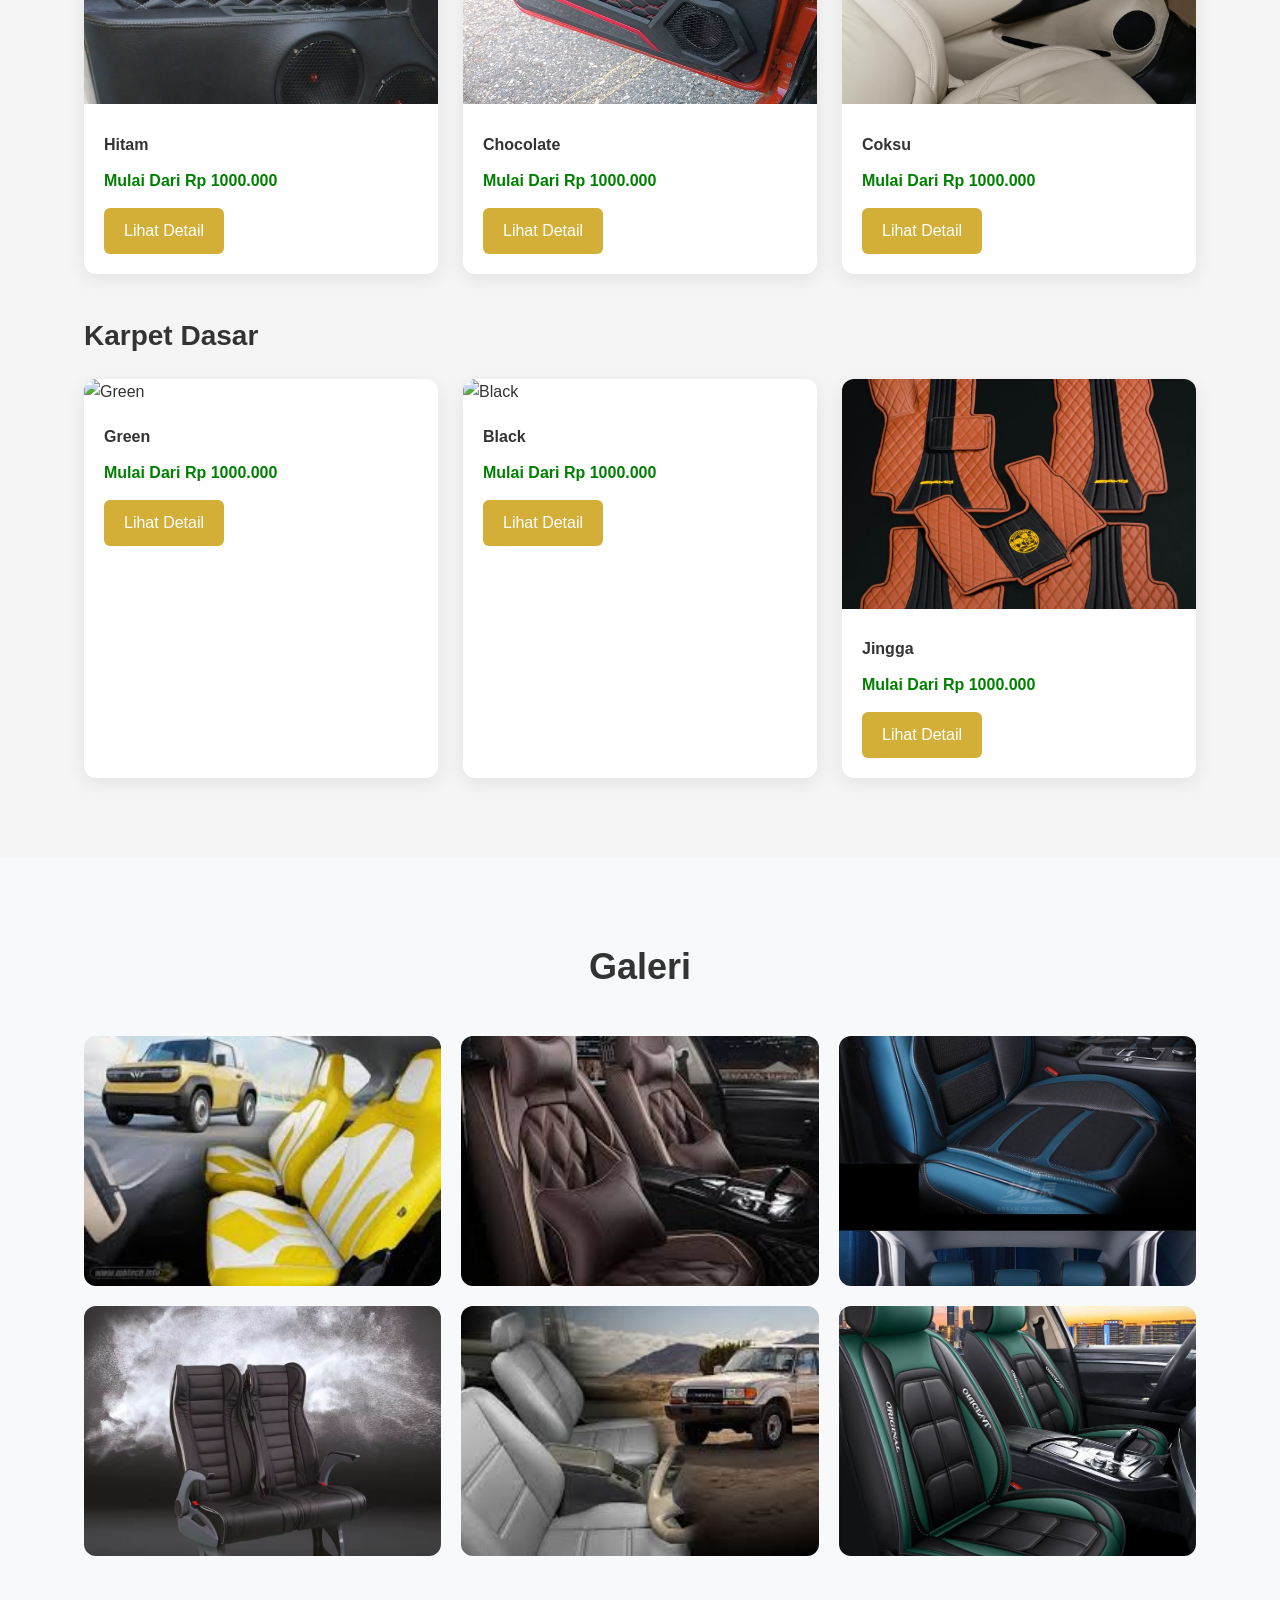
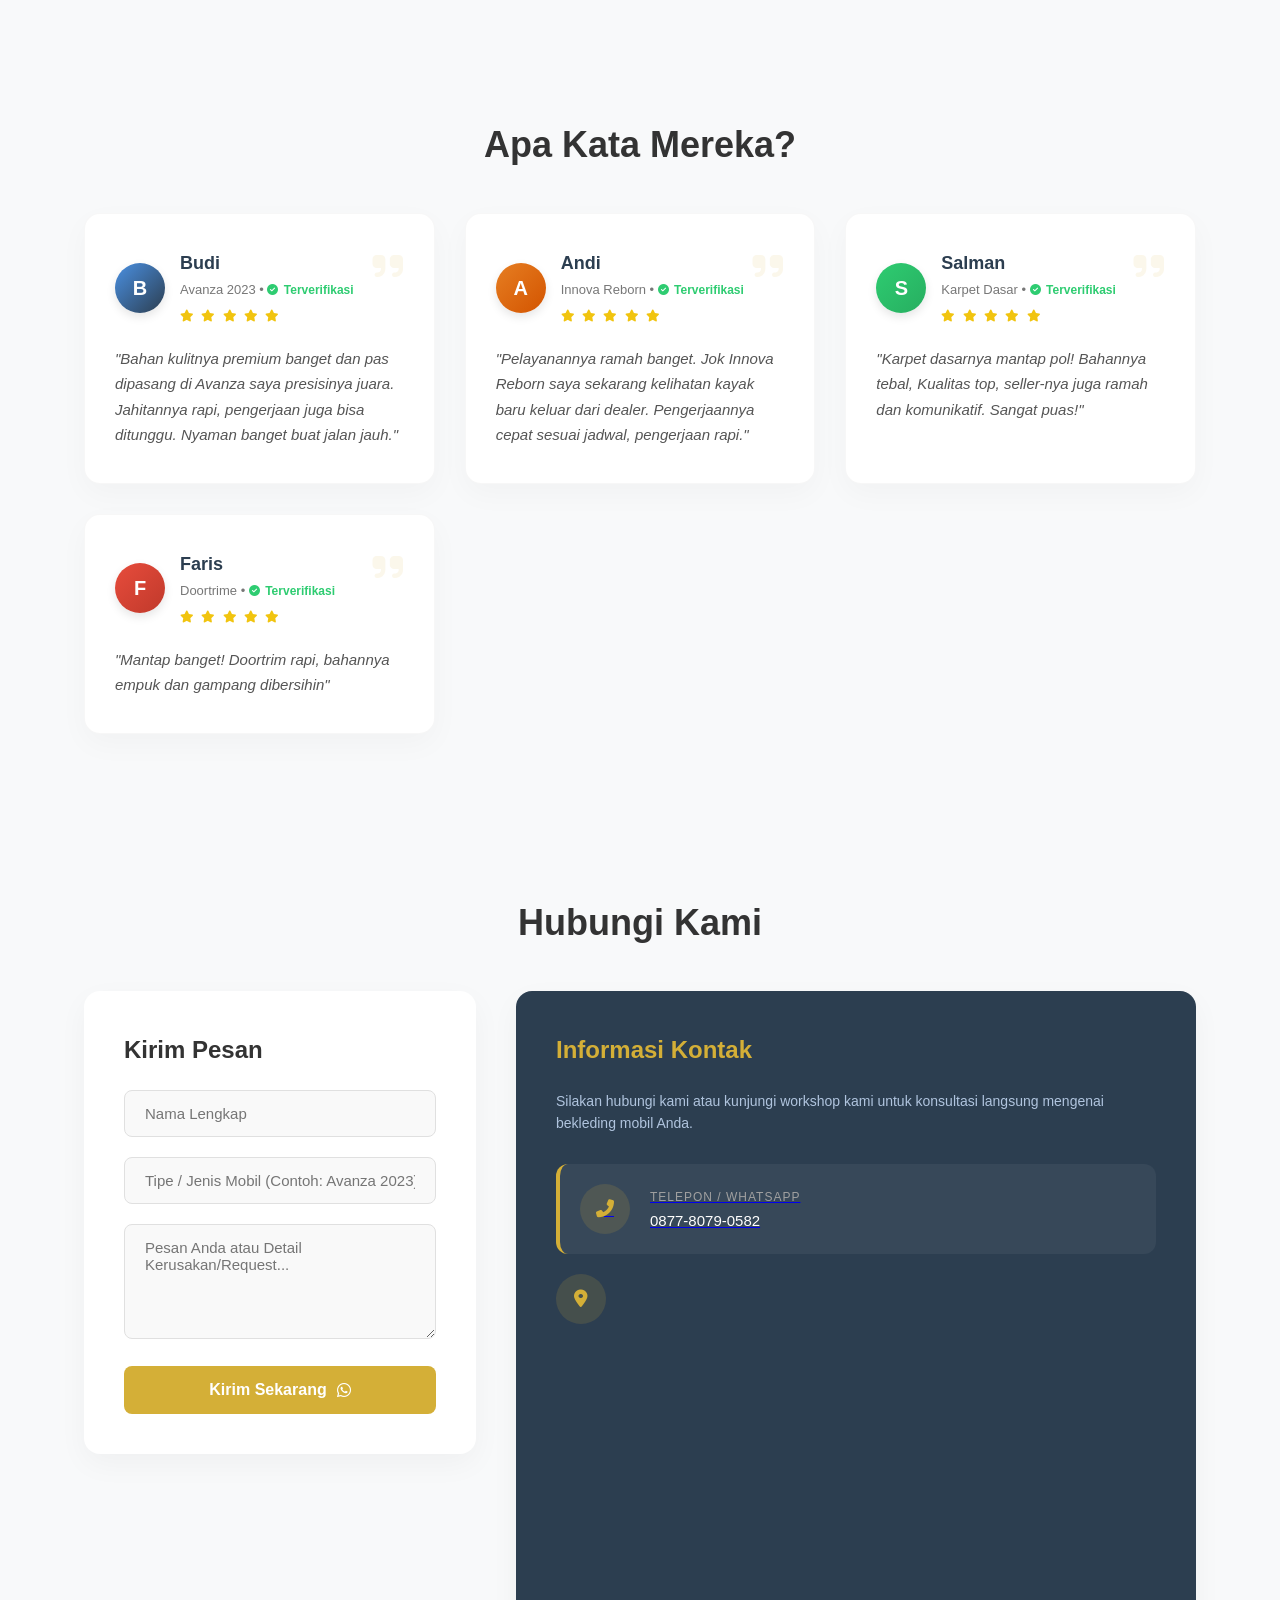
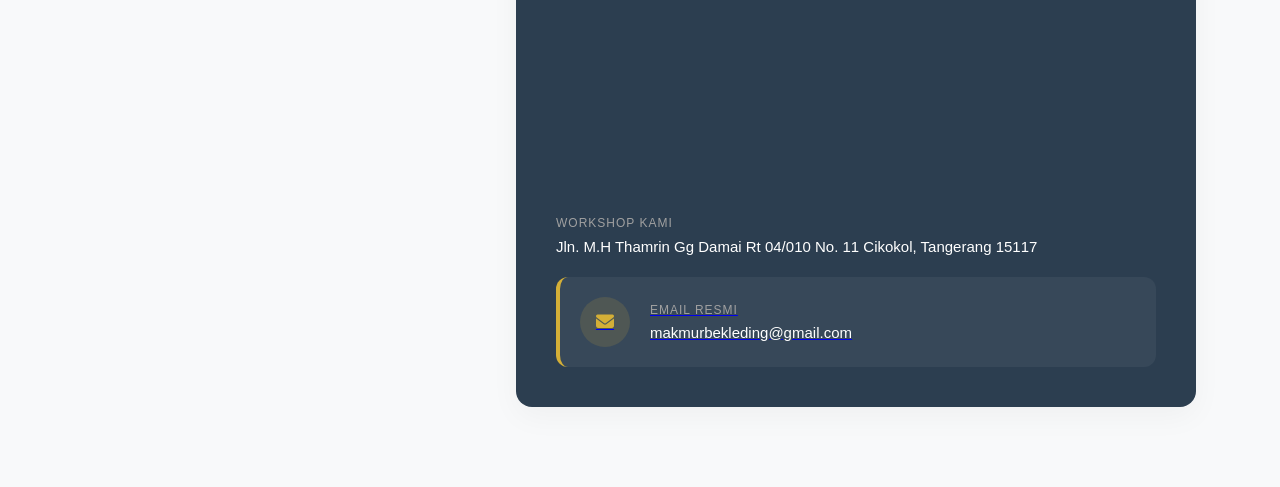
==== commit ac3717c1: "Update WhatsApp phone number in index.html" ====
--- a/index.html
+++ b/index.html
@@ -367,11 +367,12 @@
                     "Pelayanannya ramah banget. Jok Innova Reborn saya sekarang kelihatan kayak baru keluar dari dealer. Pengerjaannya cepat sesuai jadwal, pengerjaan rapi."
                 </p>
             </div>
-            <!-- Testimoni 3 -->
+           <!-- Testimoni 3 -->
             <div class="testimonial-card">
                 <div class="quote-icon"><i class="fas fa-quote-right"></i></div>
                 <div class="testimonial-header">
-                    <div class="avatar-initials Salman">s</div>
+                    <!-- PERBAIKAN: Mengubah class jadi bg-salman dan huruf S besar -->
+                    <div class="avatar-initials bg-salman">S</div>
                     <div class="user-info">
                         <h4 class="user-name">Salman</h4>
                         <div class="user-meta">Karpet Dasar • <span class="verified-tag"><i class="fas fa-check-circle"></i> Terverifikasi</span></div>
@@ -388,11 +389,13 @@
                     "Karpet dasarnya mantap pol! Bahannya tebal, Kualitas top, seller-nya juga ramah dan komunikatif. Sangat puas!"
                 </p>
             </div>
+            
              <!-- Testimoni 4 -->
             <div class="testimonial-card">
                 <div class="quote-icon"><i class="fas fa-quote-right"></i></div>
                 <div class="testimonial-header">
-                    <div class="avatar-initials Faris">f</div>
+                    <!-- PERBAIKAN: Mengubah class jadi bg-faris dan huruf F besar -->
+                    <div class="avatar-initials bg-faris">F</div>
                     <div class="user-info">
                         <h4 class="user-name">Faris</h4>
                         <div class="user-meta"> Doortrime • <span class="verified-tag"><i class="fas fa-check-circle"></i> Terverifikasi</span></div>
@@ -409,7 +412,6 @@
                     "Mantap banget! Doortrim rapi, bahannya empuk dan gampang dibersihin"
                 </p>
             </div>
-
 
         </div> <!-- Penutup testimonial-grid -->
 
@@ -451,7 +453,7 @@
                         <div class="icon-circle"><i class="fas fa-phone-alt"></i></div>
                         <div class="info-text">
                             <span>Telepon / WhatsApp</span>
-                            <p>0812-3456-7890</p>
+                            <p>0877-8079-0582</p>
                         </div>
                     </a>
 
--- a/style.css
+++ b/style.css
@@ -354,7 +354,6 @@
     color: #666;
     line-height: 1.5;
 }
-</section>
 
 /* PRODUK */
 
@@ -500,6 +499,8 @@
 /* Variasi Warna Cerah Elegan */
 .bg-budi { background: linear-gradient(135deg, #4A90E2, #2c3e50); } 
 .bg-andi { background: linear-gradient(135deg, #E67E22, #d35400); }
+.bg-salman { background: linear-gradient(135deg, #2ECC71, #27ae60); } /* Warna Hijau Premium */
+.bg-faris { background: linear-gradient(135deg, #E74C3C, #c0392b); }  /* Warna Merah Premium */
 
 .user-info {
     display: flex;
@@ -759,3 +760,76 @@
 .about-card ul li{
     margin-bottom:6px;
 }
+/* ==========================================
+   KODE KHUSUS RESPONSIVE LAYAR HP (MAX-WIDTH: 768px)
+   ========================================== */
+@media (max-width: 768px) {
+    
+    /* 1. Perbaikan Navbar agar tidak menumpuk */
+    .navbar {
+        padding: 15px 20px; /* Mengecilkan padding agar muat di HP */
+        flex-direction: column; /* Membuat logo dan menu berjejer ke bawah jika tidak muat */
+        gap: 15px;
+    }
+    
+    .navbar ul {
+        gap: 15px;
+        flex-wrap: wrap; /* Biar menu otomatis turun rapi kalau layarnya kekecilan */
+        justify-content: center;
+    }
+    
+    .navbar ul li a {
+        font-size: 14px;
+    }
+
+    .btn-navbar {
+        padding: 8px 16px;
+        font-size: 14px;
+    }
+
+    /* 2. Mengecilkan Teks Judul Hero yang Kepotong */
+    .hero-content {
+        padding: 15px;
+    }
+
+    .hero-content h1 {
+        font-size: 36px; /* Turun dari 70px agar pas di layar HP */
+        line-height: 1.2;
+    }
+
+    .hero-content p {
+        font-size: 16px; /* Turun dari 24px */
+    }
+
+    .hero-button {
+        flex-direction: column; /* Tombol jadi atas-bawah, bukan kanan-kiri */
+        width: 100%;
+        gap: 10px;
+    }
+
+    .btn-primary, .btn-secondary {
+        padding: 12px 20px;
+        text-align: center;
+        width: 100%;
+    }
+
+    /* 3. Perbaikan Grid Konten & Kontak (Menjadi 1 Kolom ke Bawah) */
+    .contact-wrapper {
+        grid-template-columns: 1fr; /* Berubah jadi satu baris ke bawah */
+        gap: 20px;
+    }
+
+    .contact-form-box, .contact-info-box {
+        padding: 25px 20px; /* Mengurangi padding box yang terlalu tebal */
+    }
+
+    /* 4. Section & Judul Umum */
+    .section {
+        padding: 50px 0; /* Mengurangi spasi antar section agar tidak terlalu renggang */
+    }
+
+    #tentang h2, #layanan h2, .section h2 {
+        font-size: 26px; /* Mengecilkan ukuran judul section */
+        margin-bottom: 30px;
+    }
+}
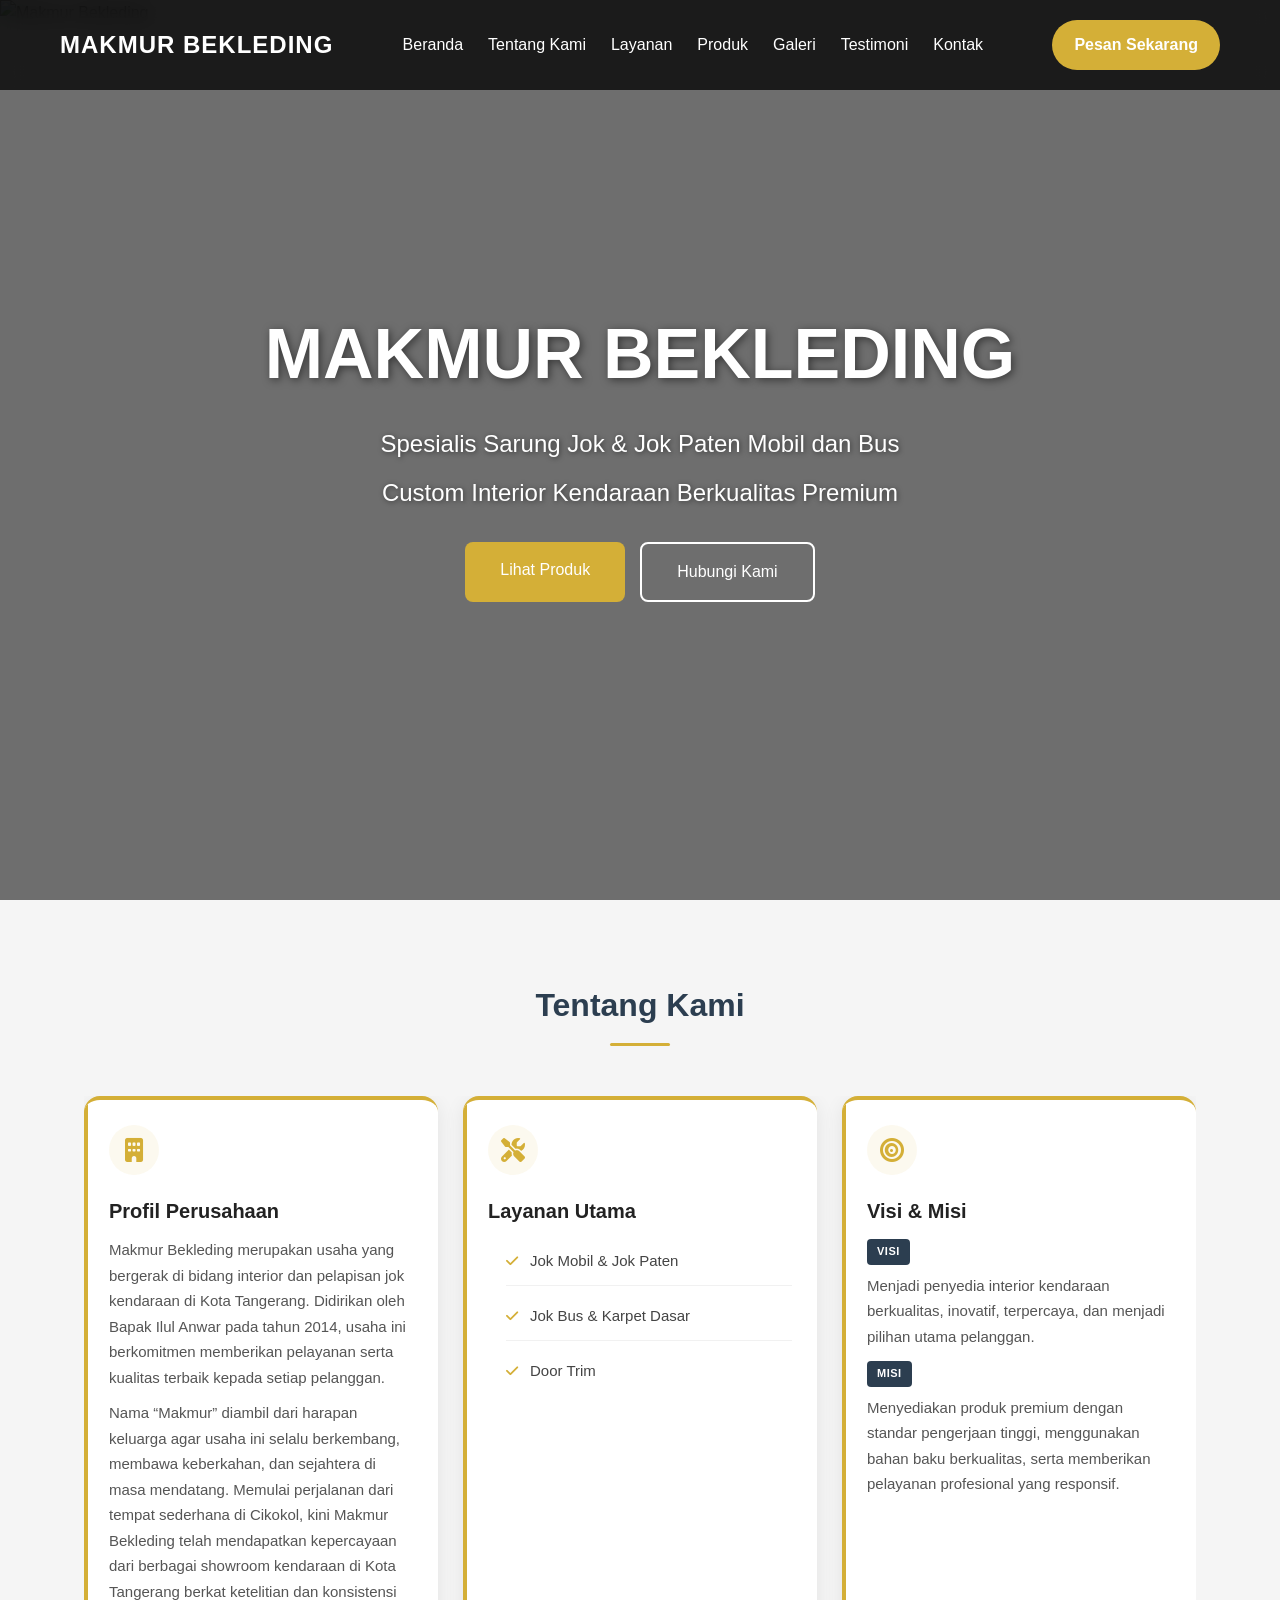
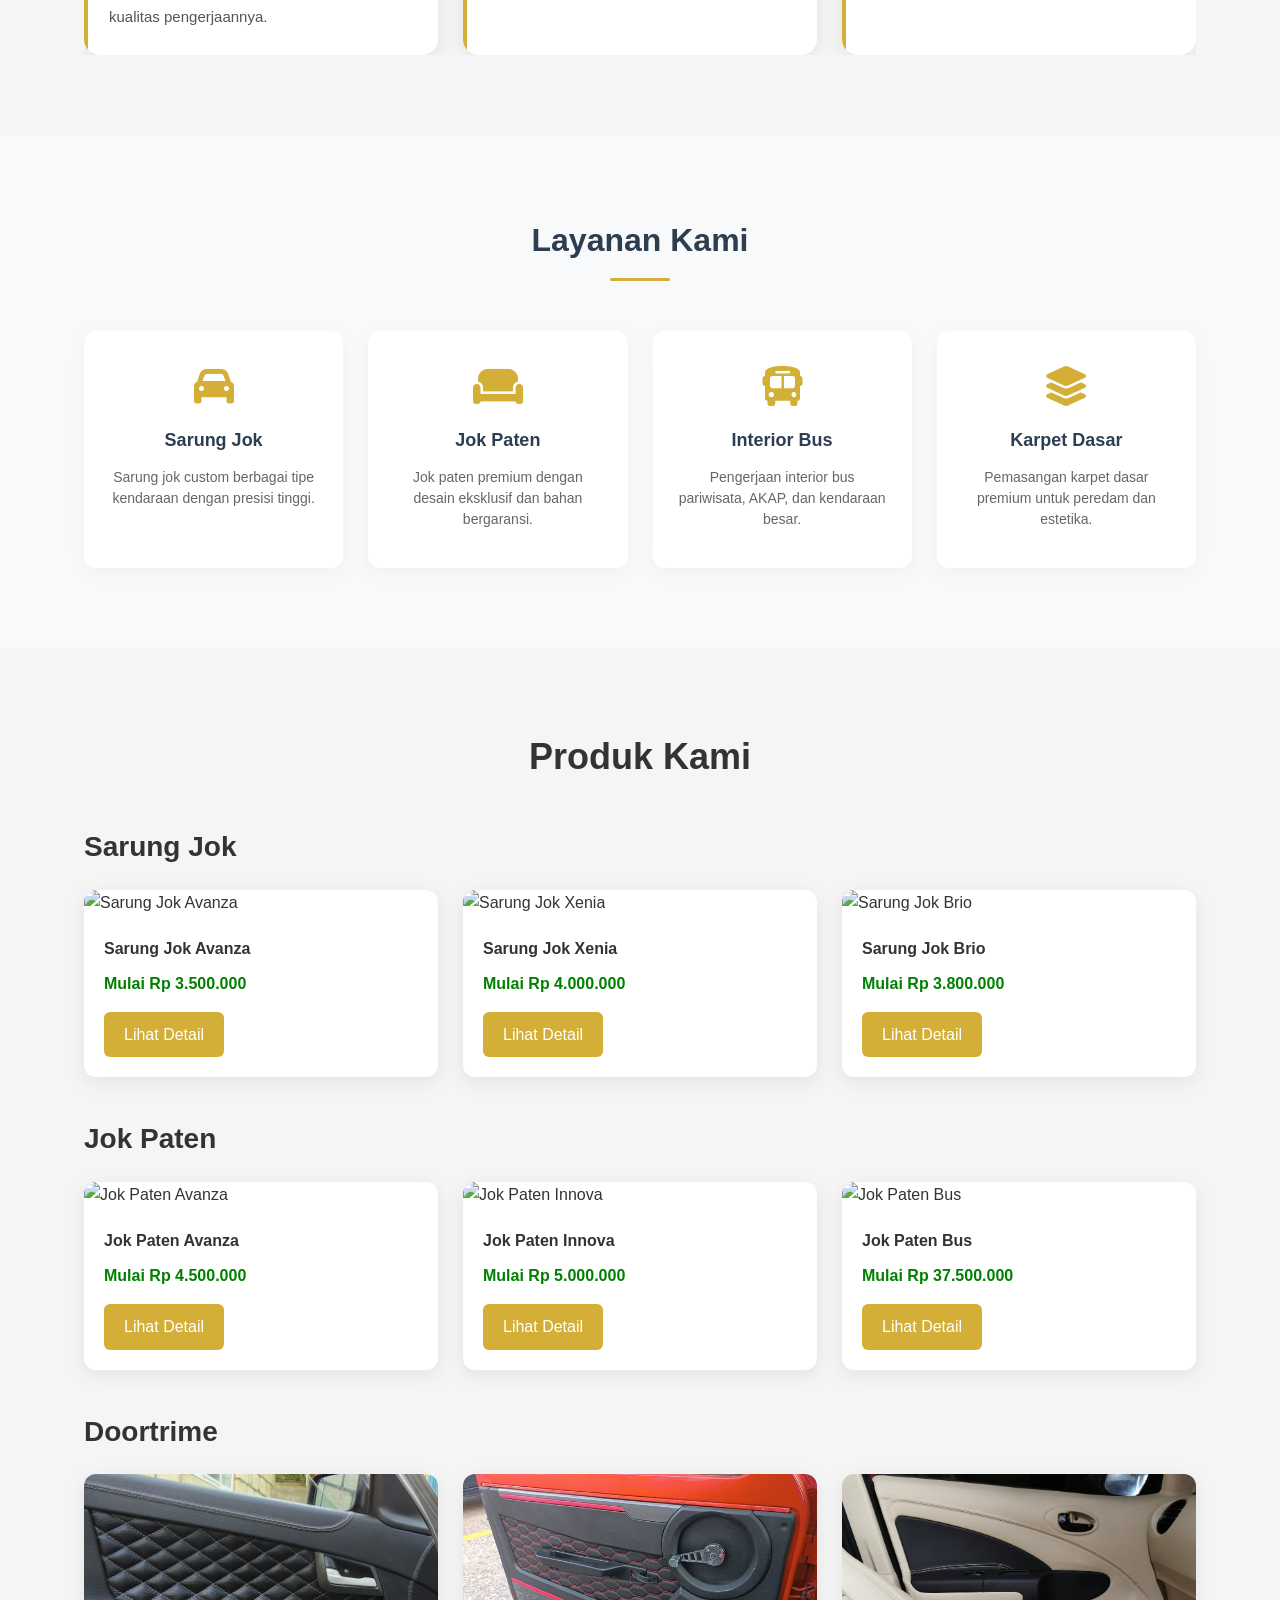
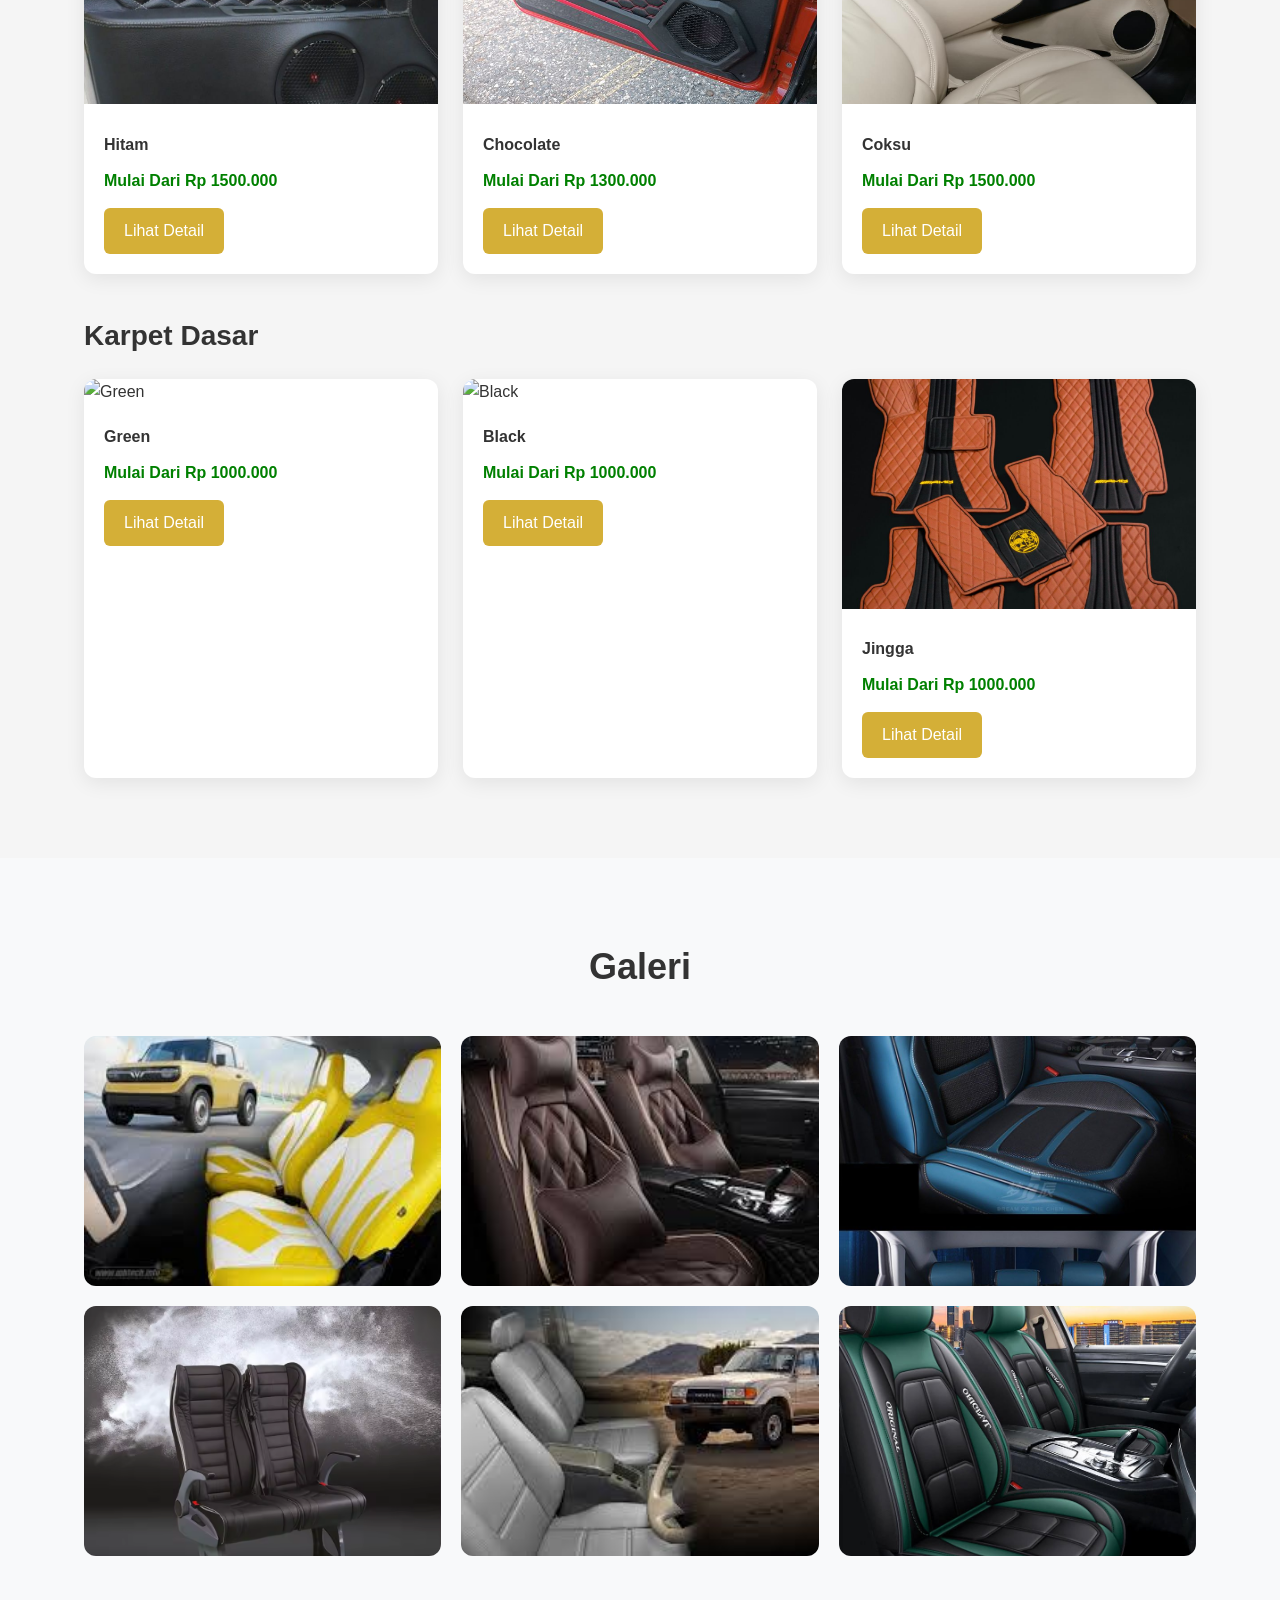
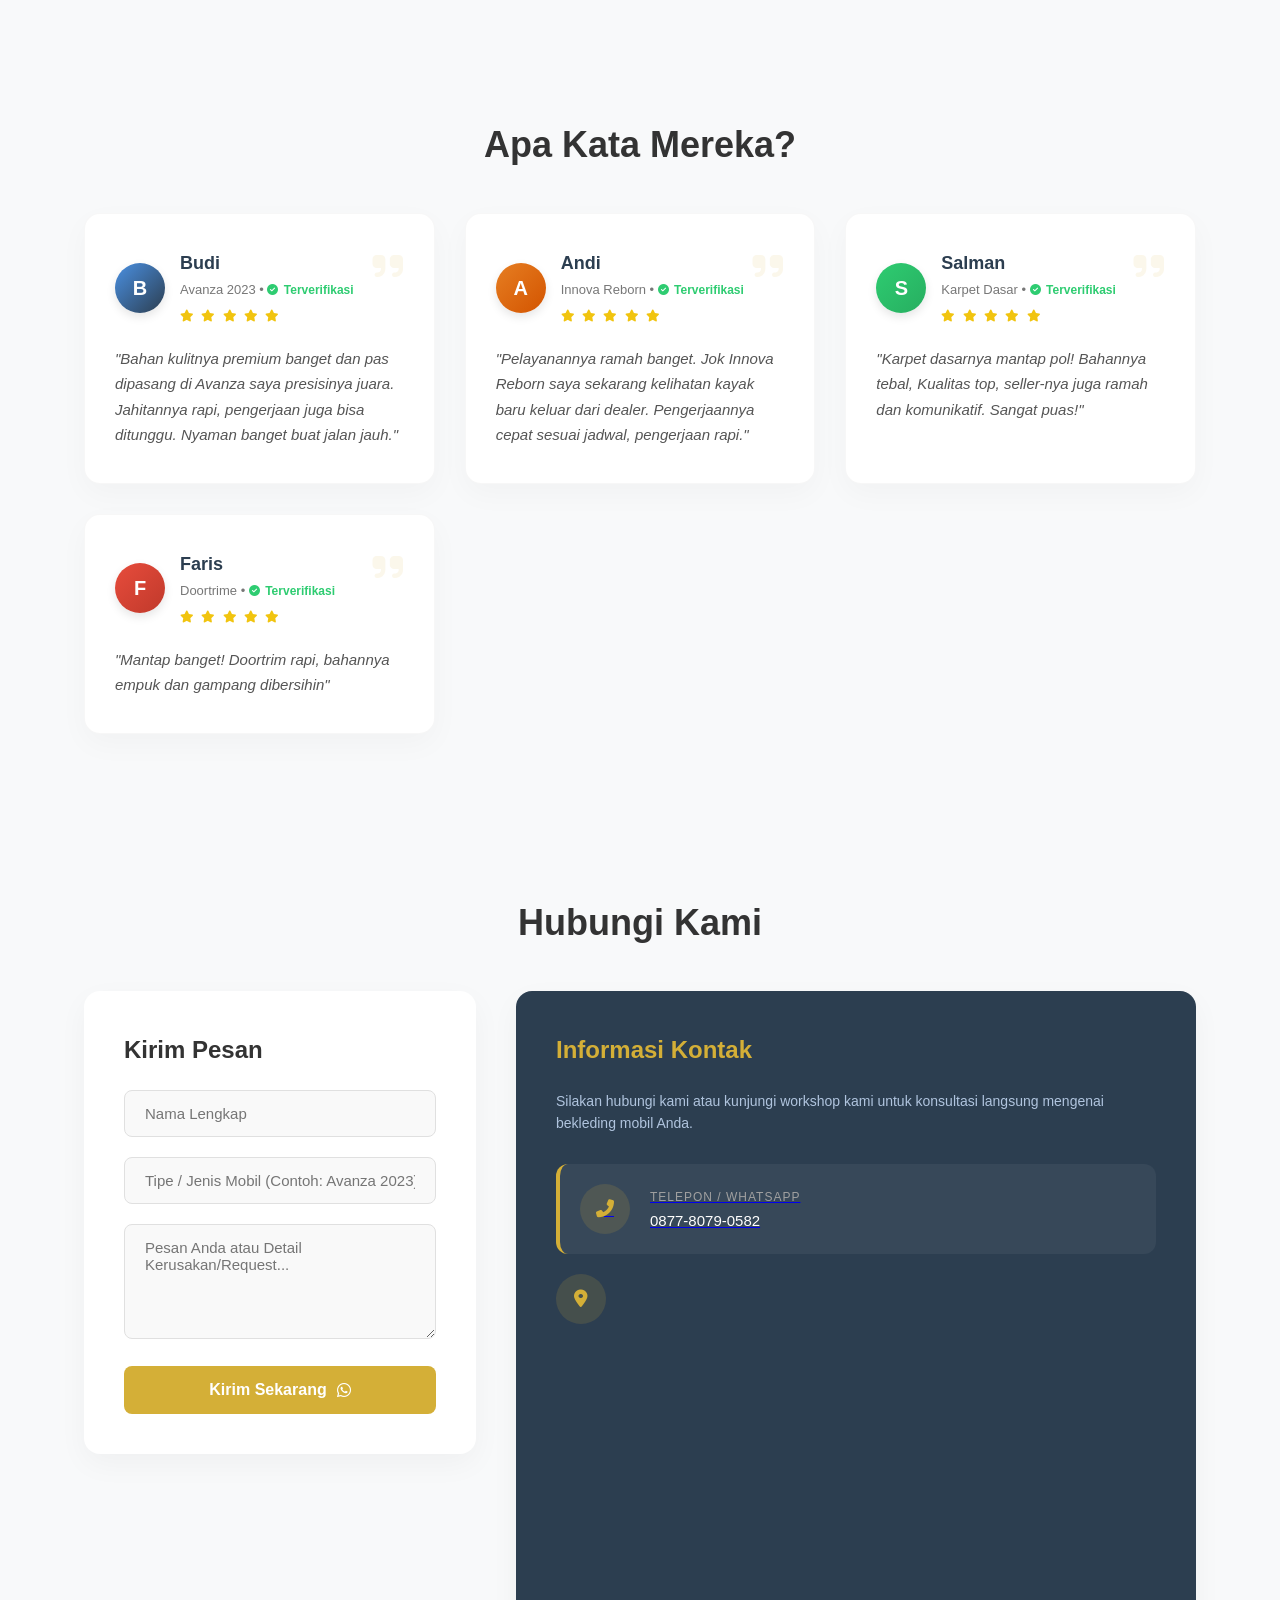
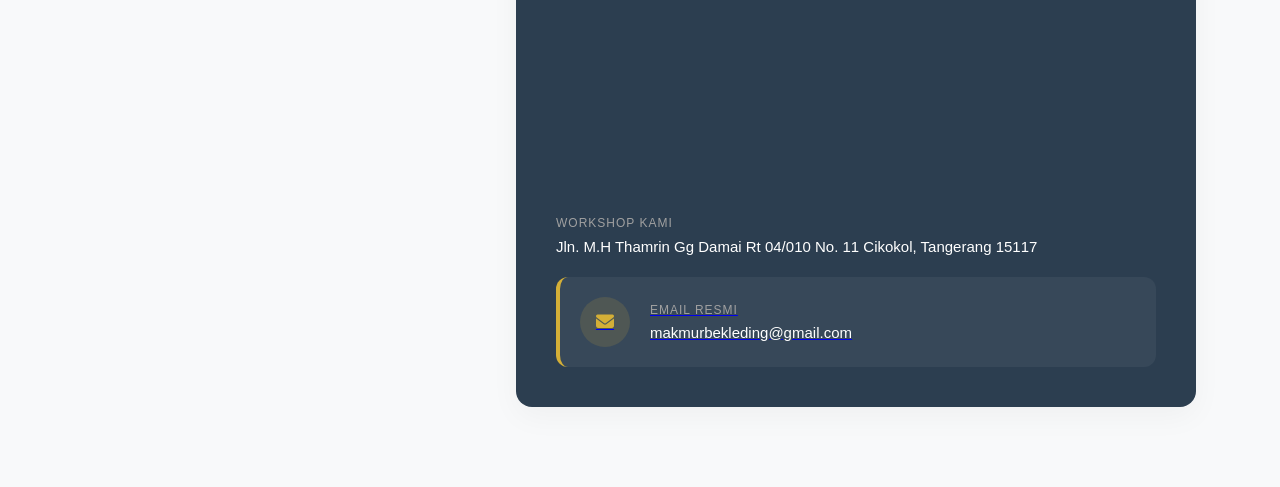
==== commit 945672fc: "Update index.html" ====
--- a/index.html
+++ b/index.html
@@ -200,7 +200,7 @@
                 <img src="jokpatenav.jpeg" alt="Jok Paten Avanza">
                 <div class="product-info">
                     <h4>Jok Paten Avanza</h4>
-                    <p>Mulai Rp 4.300.000</p>
+                    <p>Mulai Rp 4.500.000</p>
                     <a href="detail.html?id=jokpaten-avanza">Lihat Detail</a>
                 </div>
             </div>
@@ -209,7 +209,7 @@
                 <img src="innova.jpeg" alt="Jok Paten Innova">
                 <div class="product-info">
                     <h4>Jok Paten Innova</h4>
-                    <p>Mulai Rp4.000.000</p>
+                    <p>Mulai Rp 5.000.000</p>
                     <a href="detail.html?id=jokpaten-innova">Lihat Detail</a>
                 </div>
             </div>
@@ -218,7 +218,7 @@
                 <img src="bus.jpeg" alt="Jok Paten Bus">
                 <div class="product-info">
                     <h4>Jok Paten Bus</h4>
-                    <p>Mulai Rp12.000.000</p>
+                    <p>Mulai Rp 37.500.000</p>
                     <a href="detail.html?id=jokpaten-bus">Lihat Detail</a>
                 </div>
             </div>
@@ -232,7 +232,7 @@
             <img src="dortrim 1.jpg" alt="Green">
             <div class="product-info">
                 <h4>Hitam</h4>
-                <p>Mulai Dari Rp 1000.000</p>
+                <p>Mulai Dari Rp 1500.000</p>
                 <a href="detail.html?id=doortrim">Lihat Detail</a>
             </div>
         </div>
@@ -242,7 +242,7 @@
             <img src="pintu 1.jpg" alt="Chocolate">
             <div class="product-info">
                 <h4>Chocolate</h4>
-                <p>Mulai Dari Rp 1000.000</p>
+                <p>Mulai Dari Rp 1300.000</p>
                 <a href="detail.html?id=doortrim">Lihat Detail</a>
             </div>
         </div>
@@ -251,7 +251,7 @@
             <img src="coksu.jpg" alt="Coksu">
             <div class="product-info">
                 <h4>Coksu</h4>
-                <p>Mulai Dari Rp 1000.000</p>
+                <p>Mulai Dari Rp 1500.000</p>
                 <a href="detail.html?id=doortrim">Lihat Detail</a>
             </div>
         </div>
@@ -449,7 +449,7 @@
                 
                 <div class="info-cards">
                     <!-- Card Telepon / WA -> Langsung Chat/Panggil -->
-                    <a href="https://wa.me/6281234567890" target="_blank" class="info-card">
+                    <a href="https://wa.me/6287780790582" target="_blank" class="info-card">
                         <div class="icon-circle"><i class="fas fa-phone-alt"></i></div>
                         <div class="info-text">
                             <span>Telepon / WhatsApp</span>
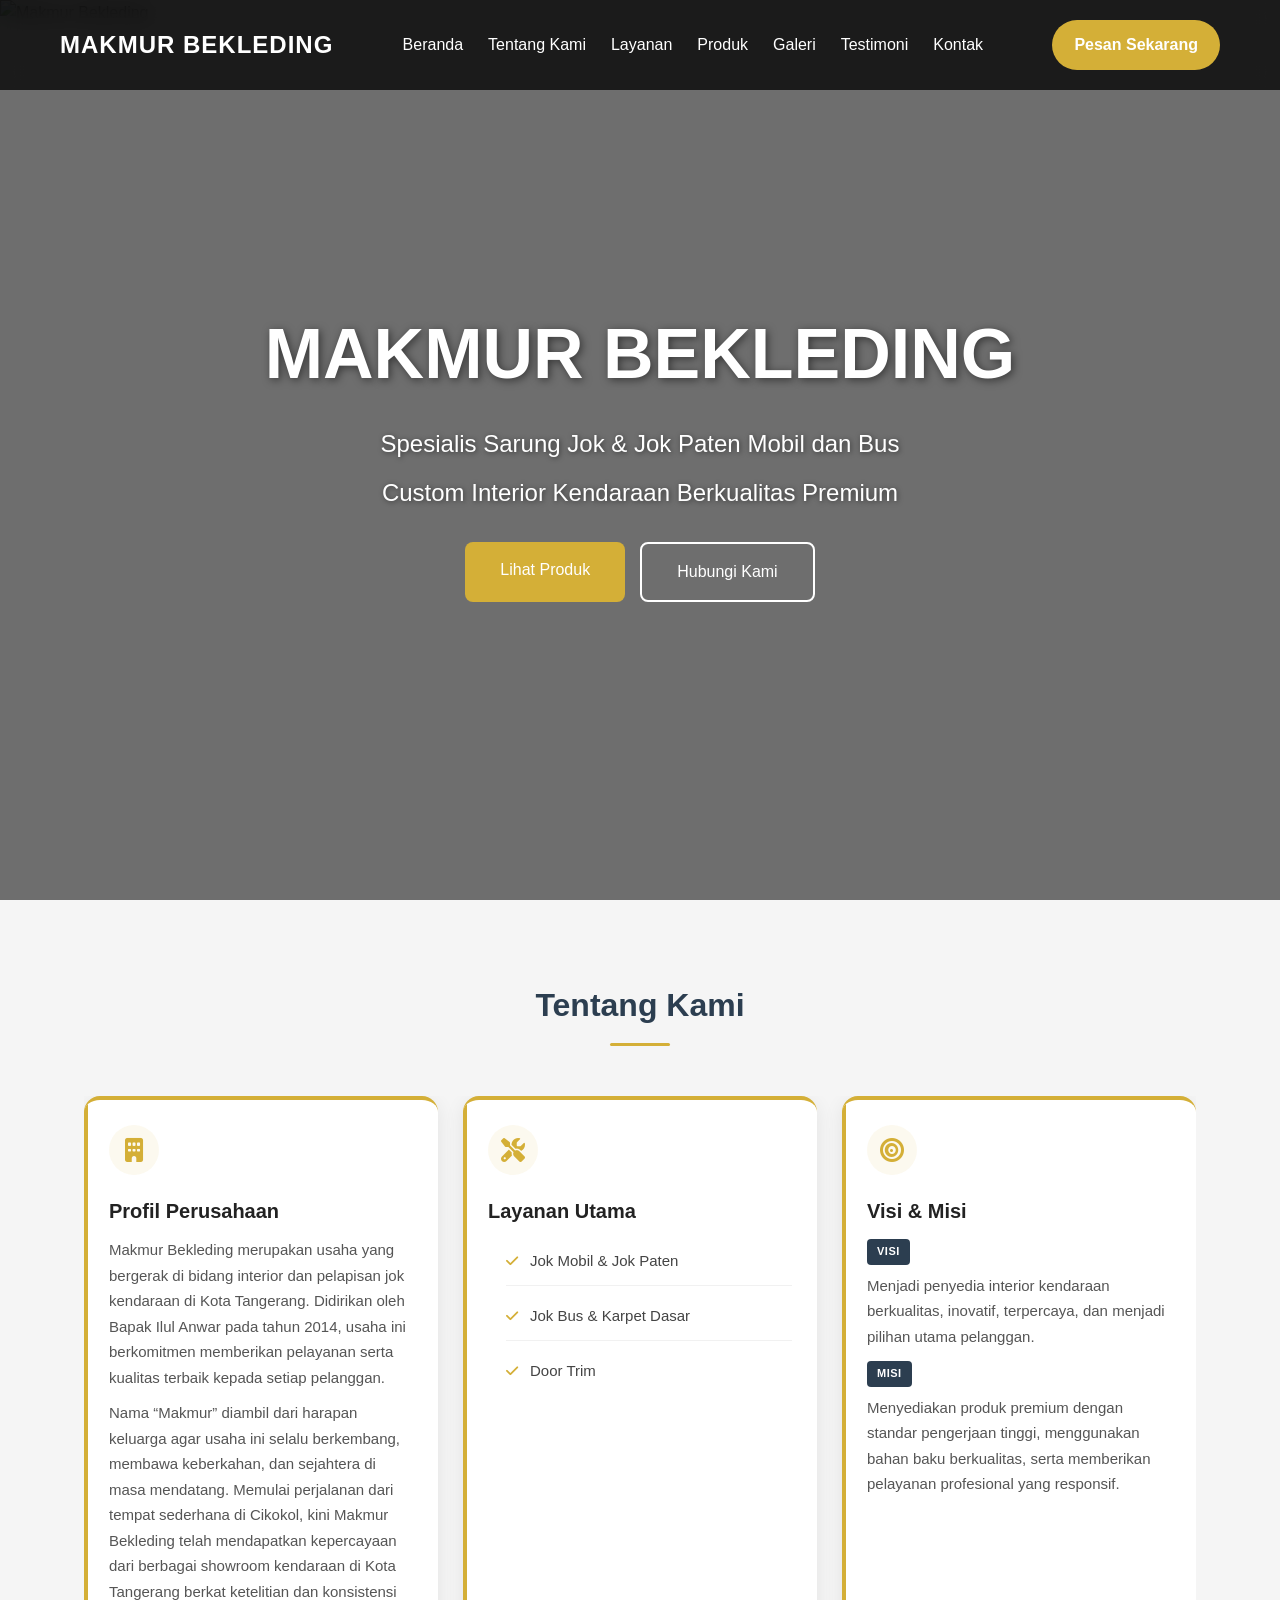
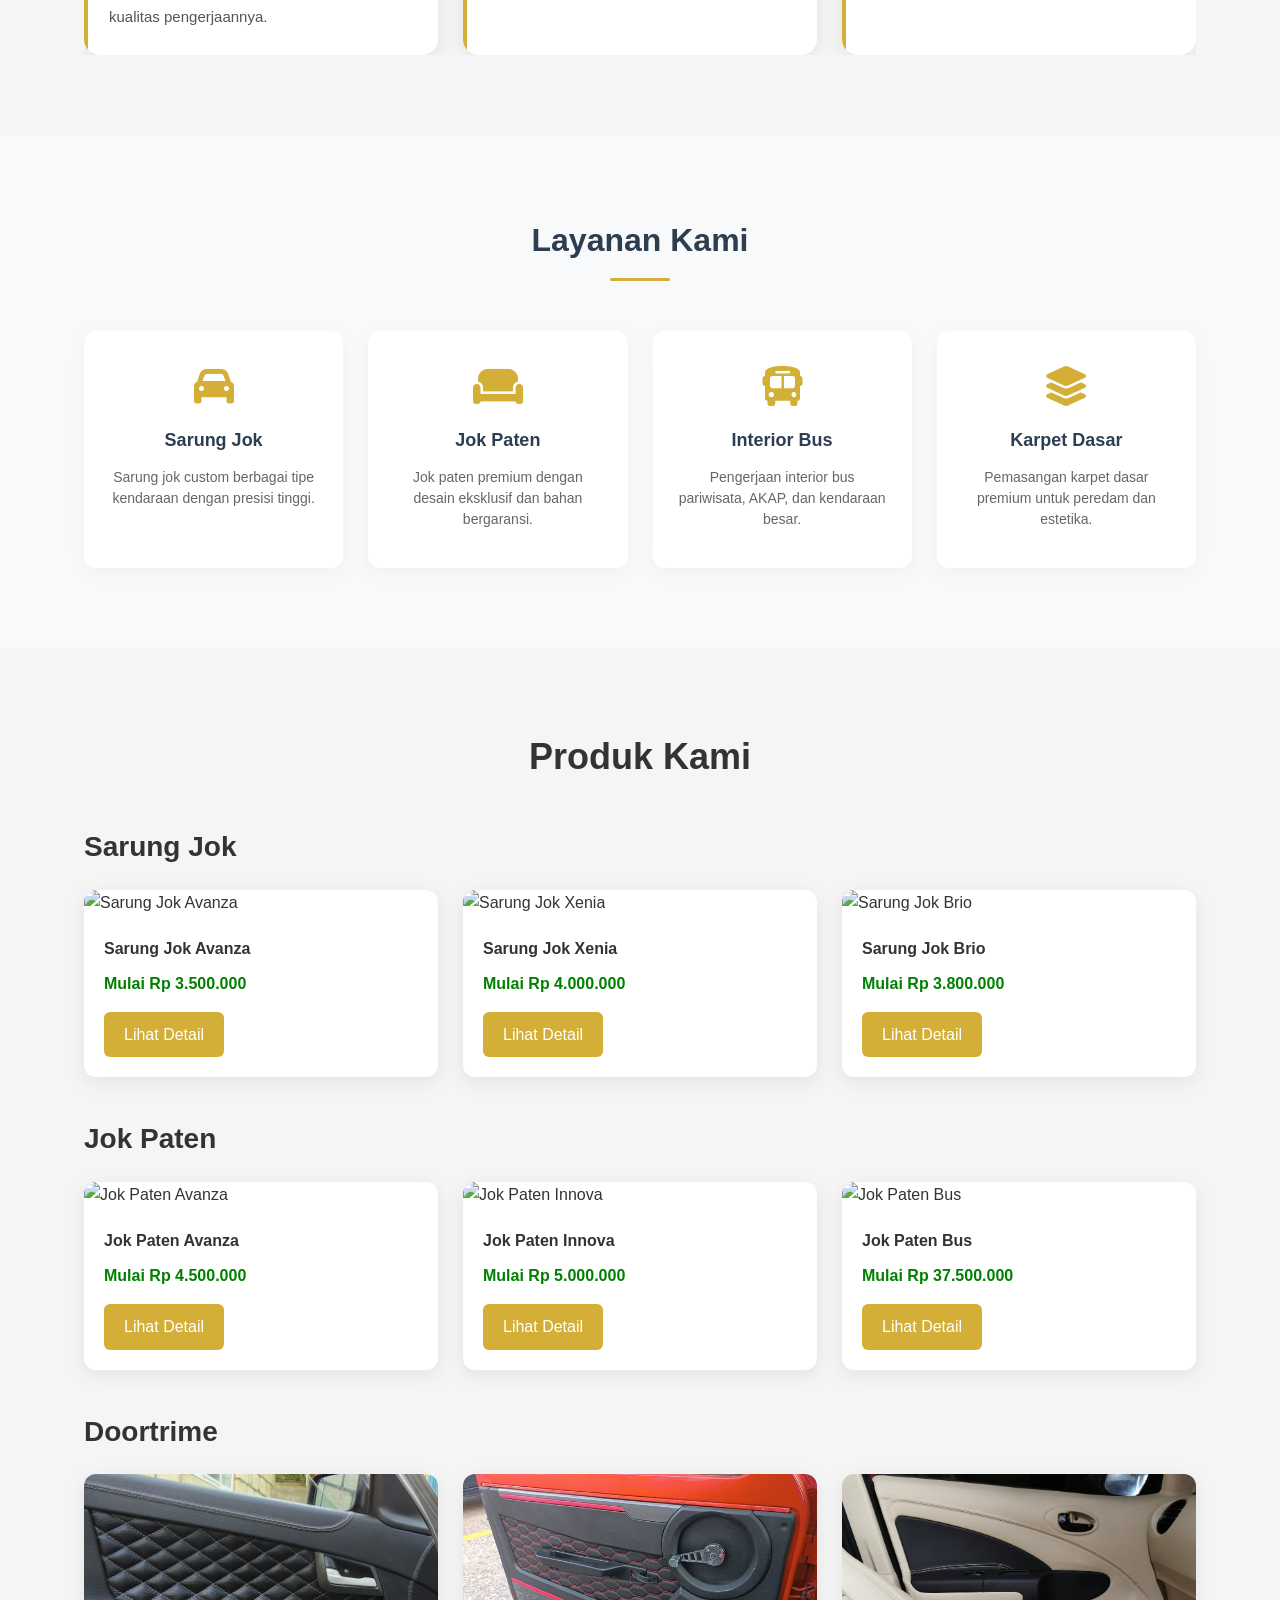
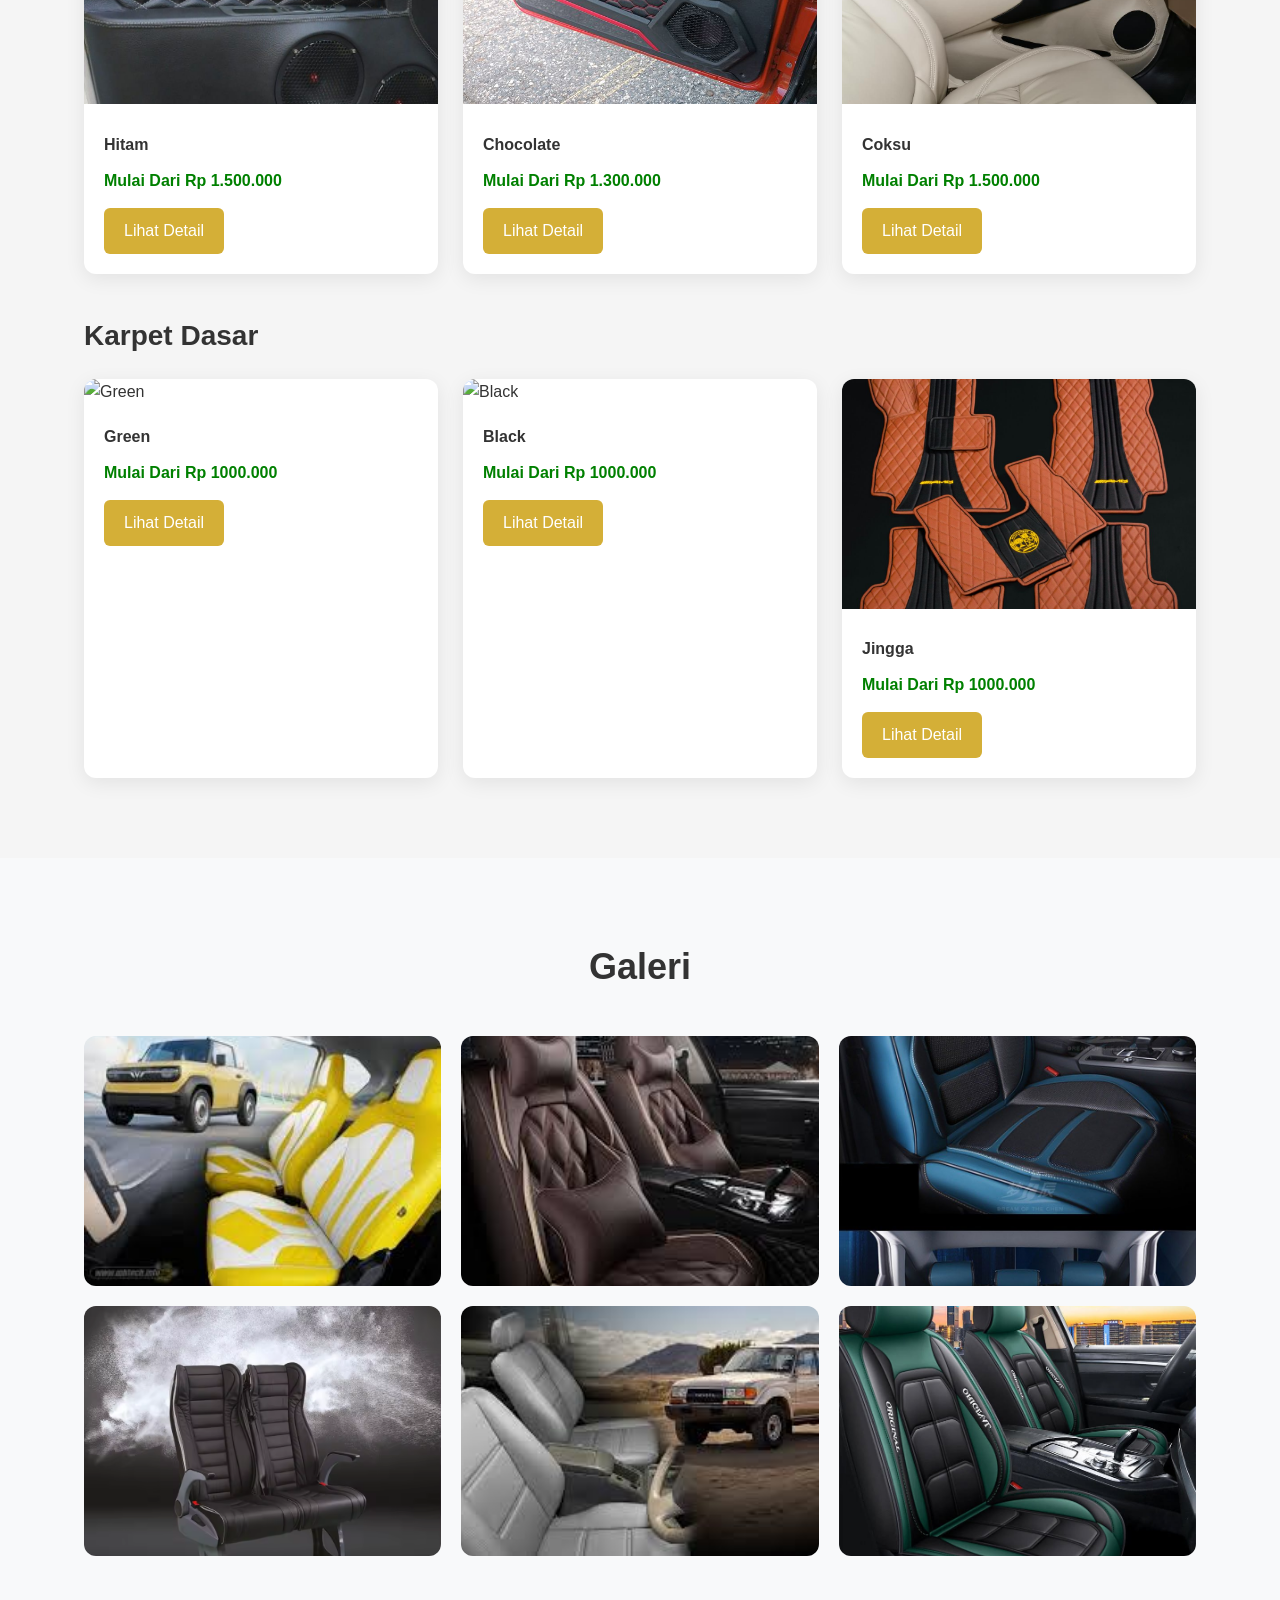
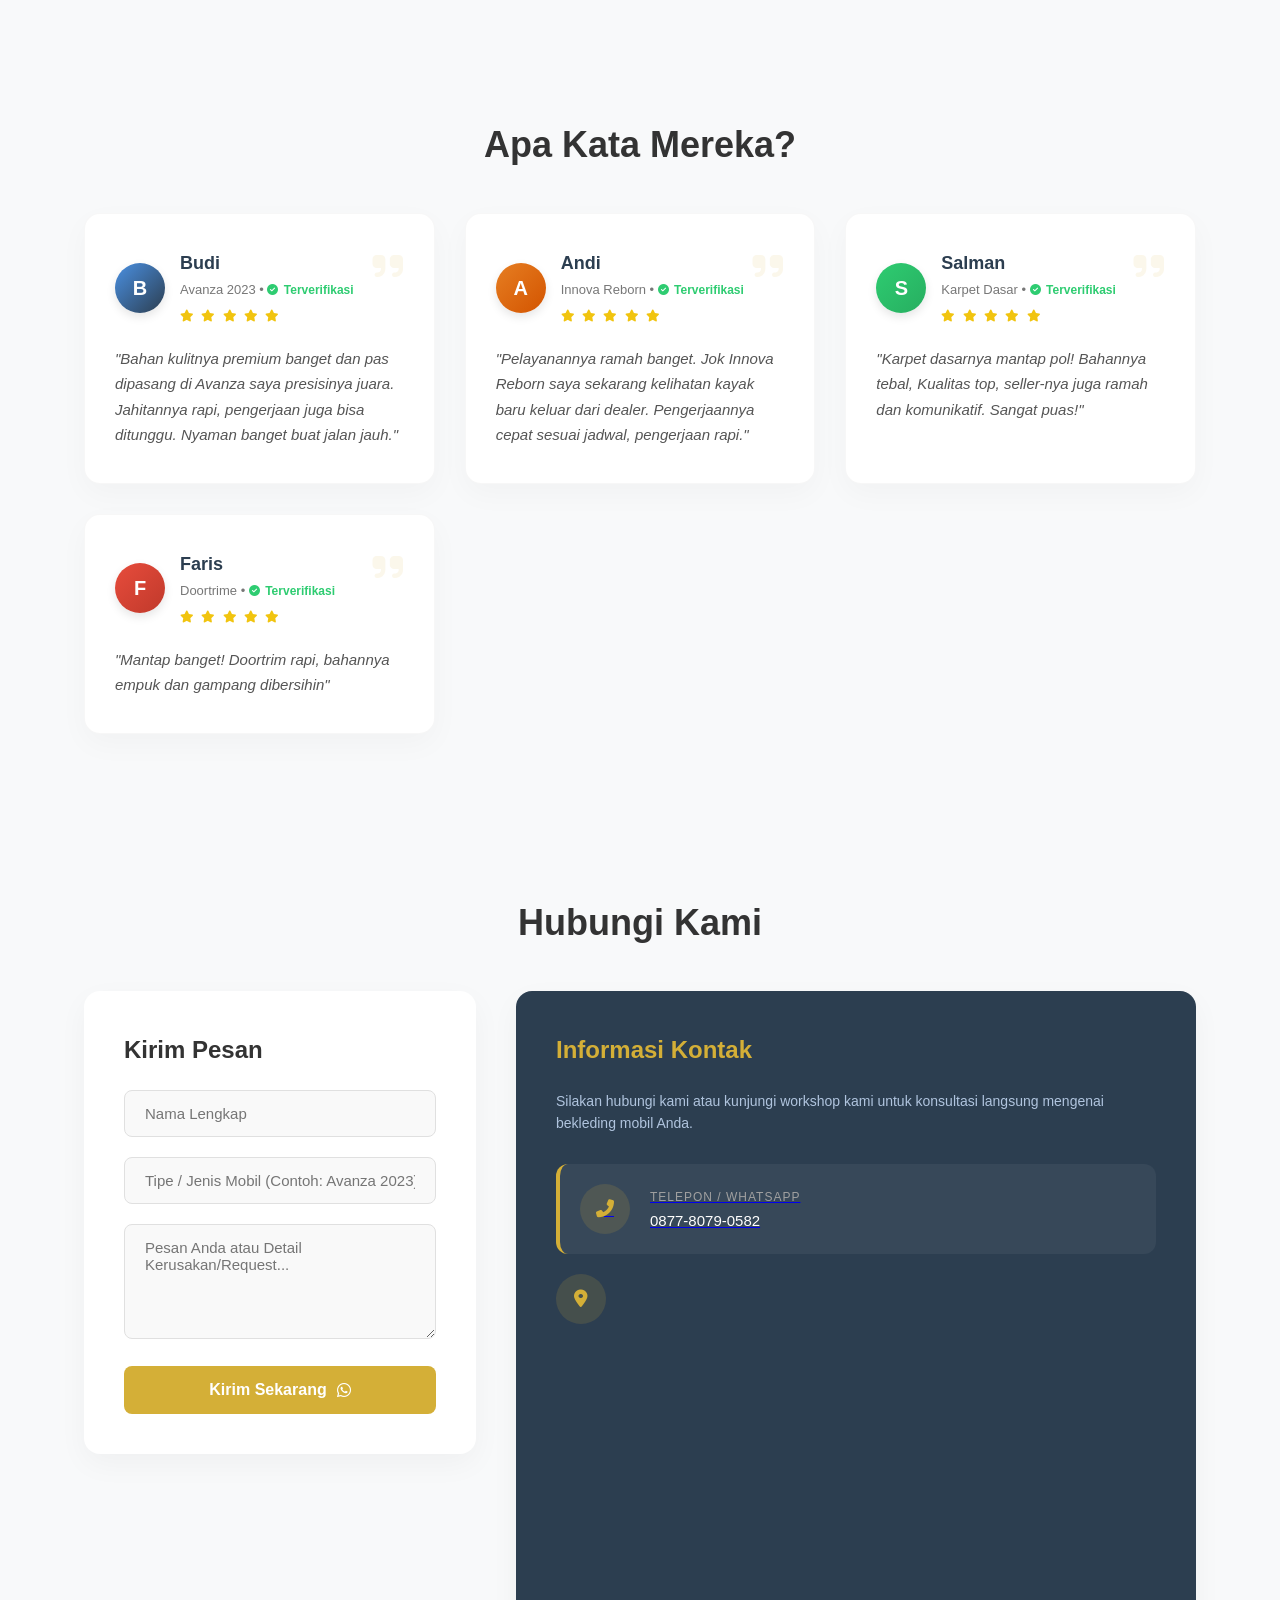
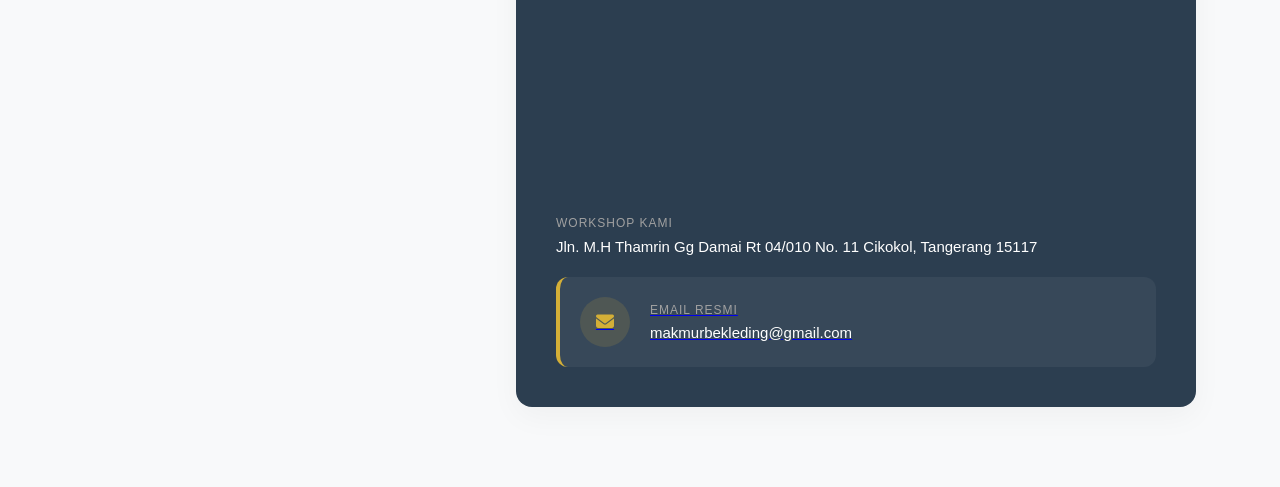
==== commit edfd8d48: "Update index.html" ====
--- a/index.html
+++ b/index.html
@@ -32,7 +32,7 @@
         </ul>
     </nav>
 
-    <a href="https://wa.me/6281234567890" class="btn-navbar">
+    <a href="https://wa.me/6287780790582" class="btn-navbar">
         Pesan Sekarang
     </a>
 
@@ -232,7 +232,7 @@
             <img src="dortrim 1.jpg" alt="Green">
             <div class="product-info">
                 <h4>Hitam</h4>
-                <p>Mulai Dari Rp 1500.000</p>
+                <p>Mulai Dari Rp 1.500.000</p>
                 <a href="detail.html?id=doortrim">Lihat Detail</a>
             </div>
         </div>
@@ -242,7 +242,7 @@
             <img src="pintu 1.jpg" alt="Chocolate">
             <div class="product-info">
                 <h4>Chocolate</h4>
-                <p>Mulai Dari Rp 1300.000</p>
+                <p>Mulai Dari Rp 1.300.000</p>
                 <a href="detail.html?id=doortrim">Lihat Detail</a>
             </div>
         </div>
@@ -251,7 +251,7 @@
             <img src="coksu.jpg" alt="Coksu">
             <div class="product-info">
                 <h4>Coksu</h4>
-                <p>Mulai Dari Rp 1500.000</p>
+                <p>Mulai Dari Rp 1.500.000</p>
                 <a href="detail.html?id=doortrim">Lihat Detail</a>
             </div>
         </div>
